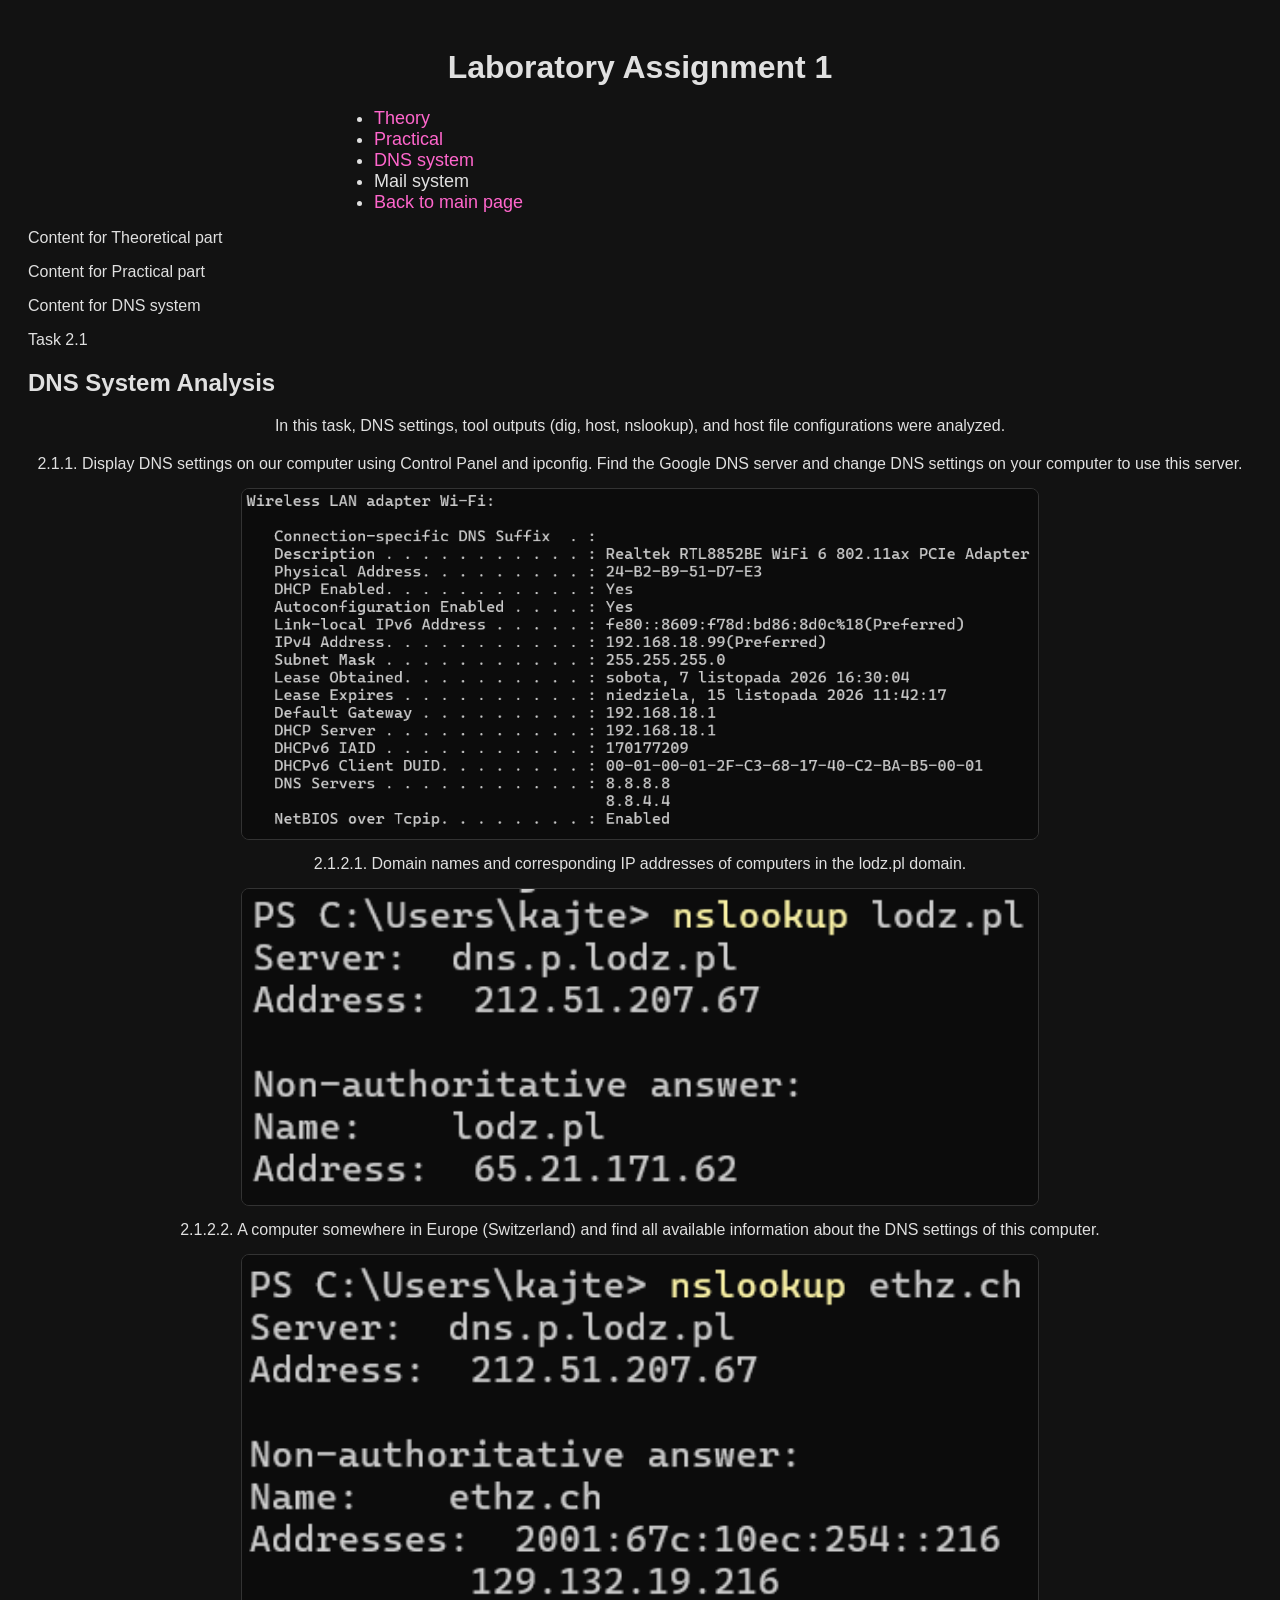
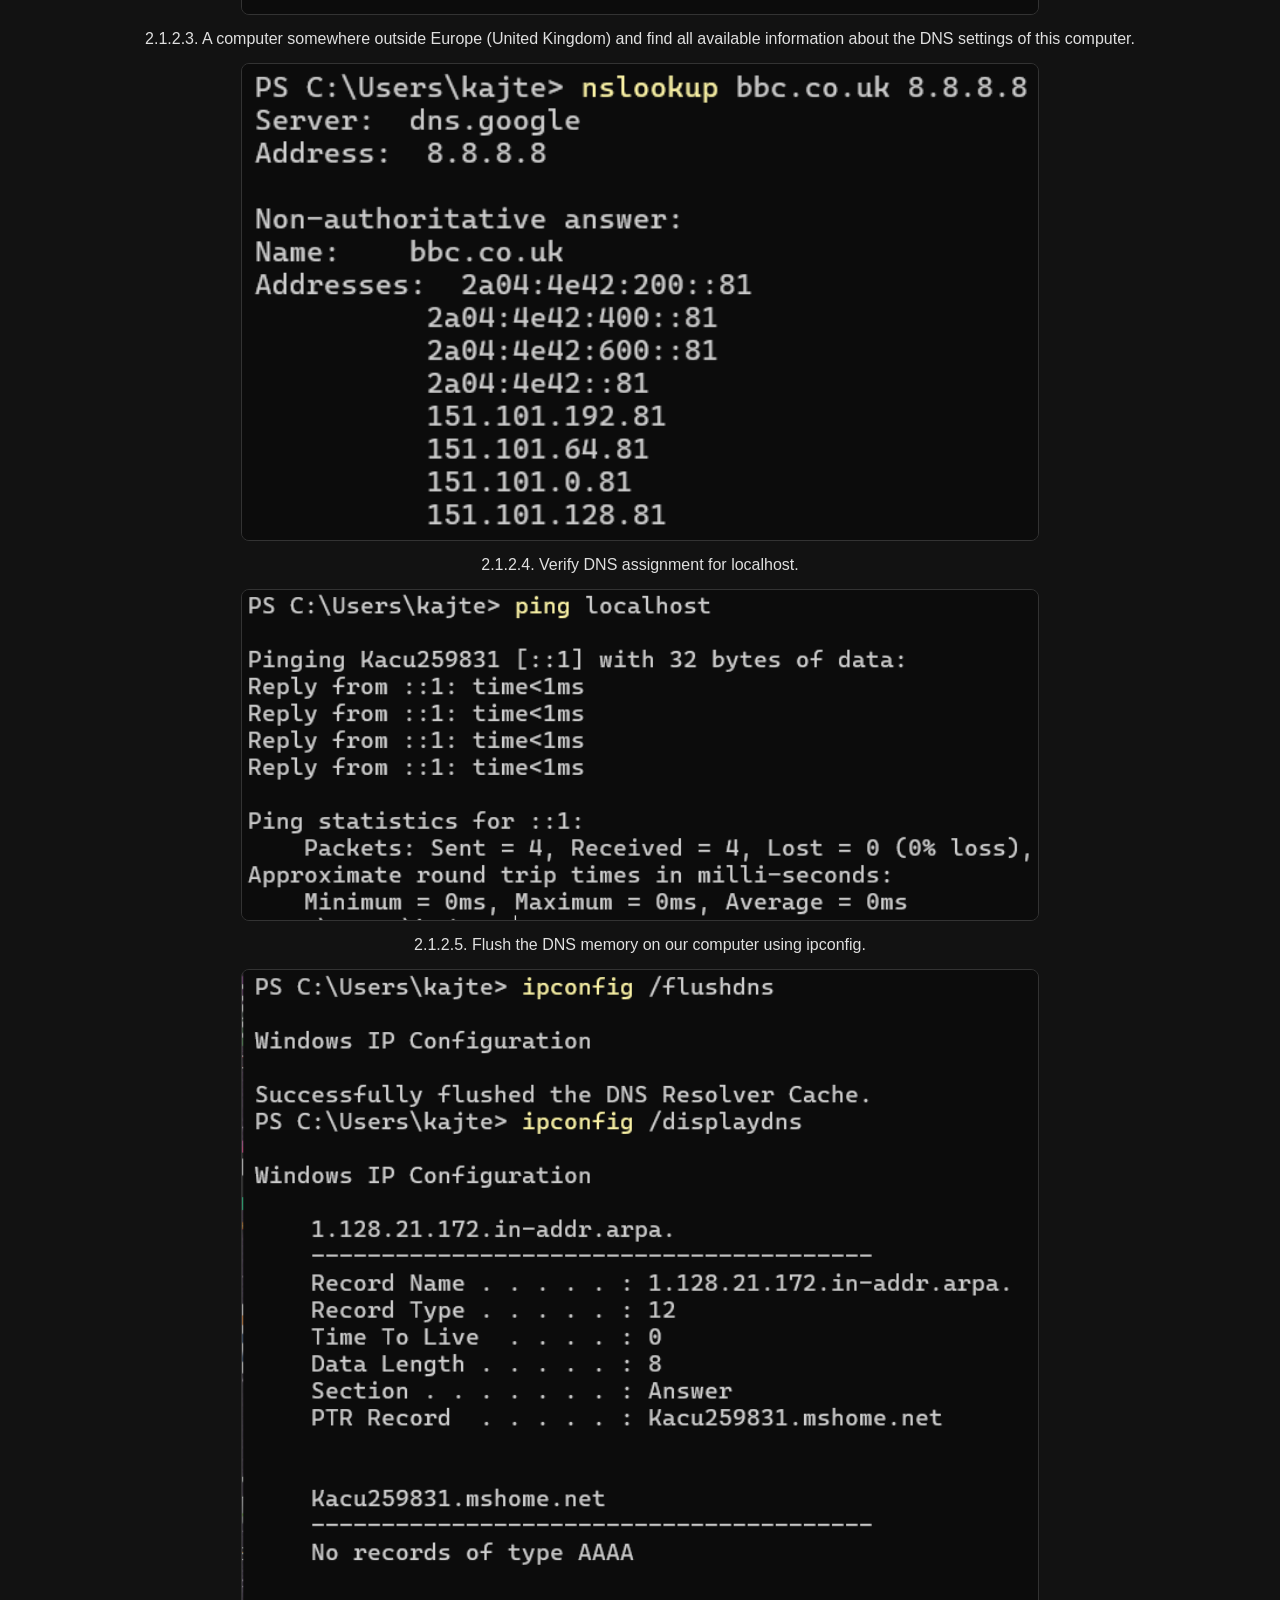
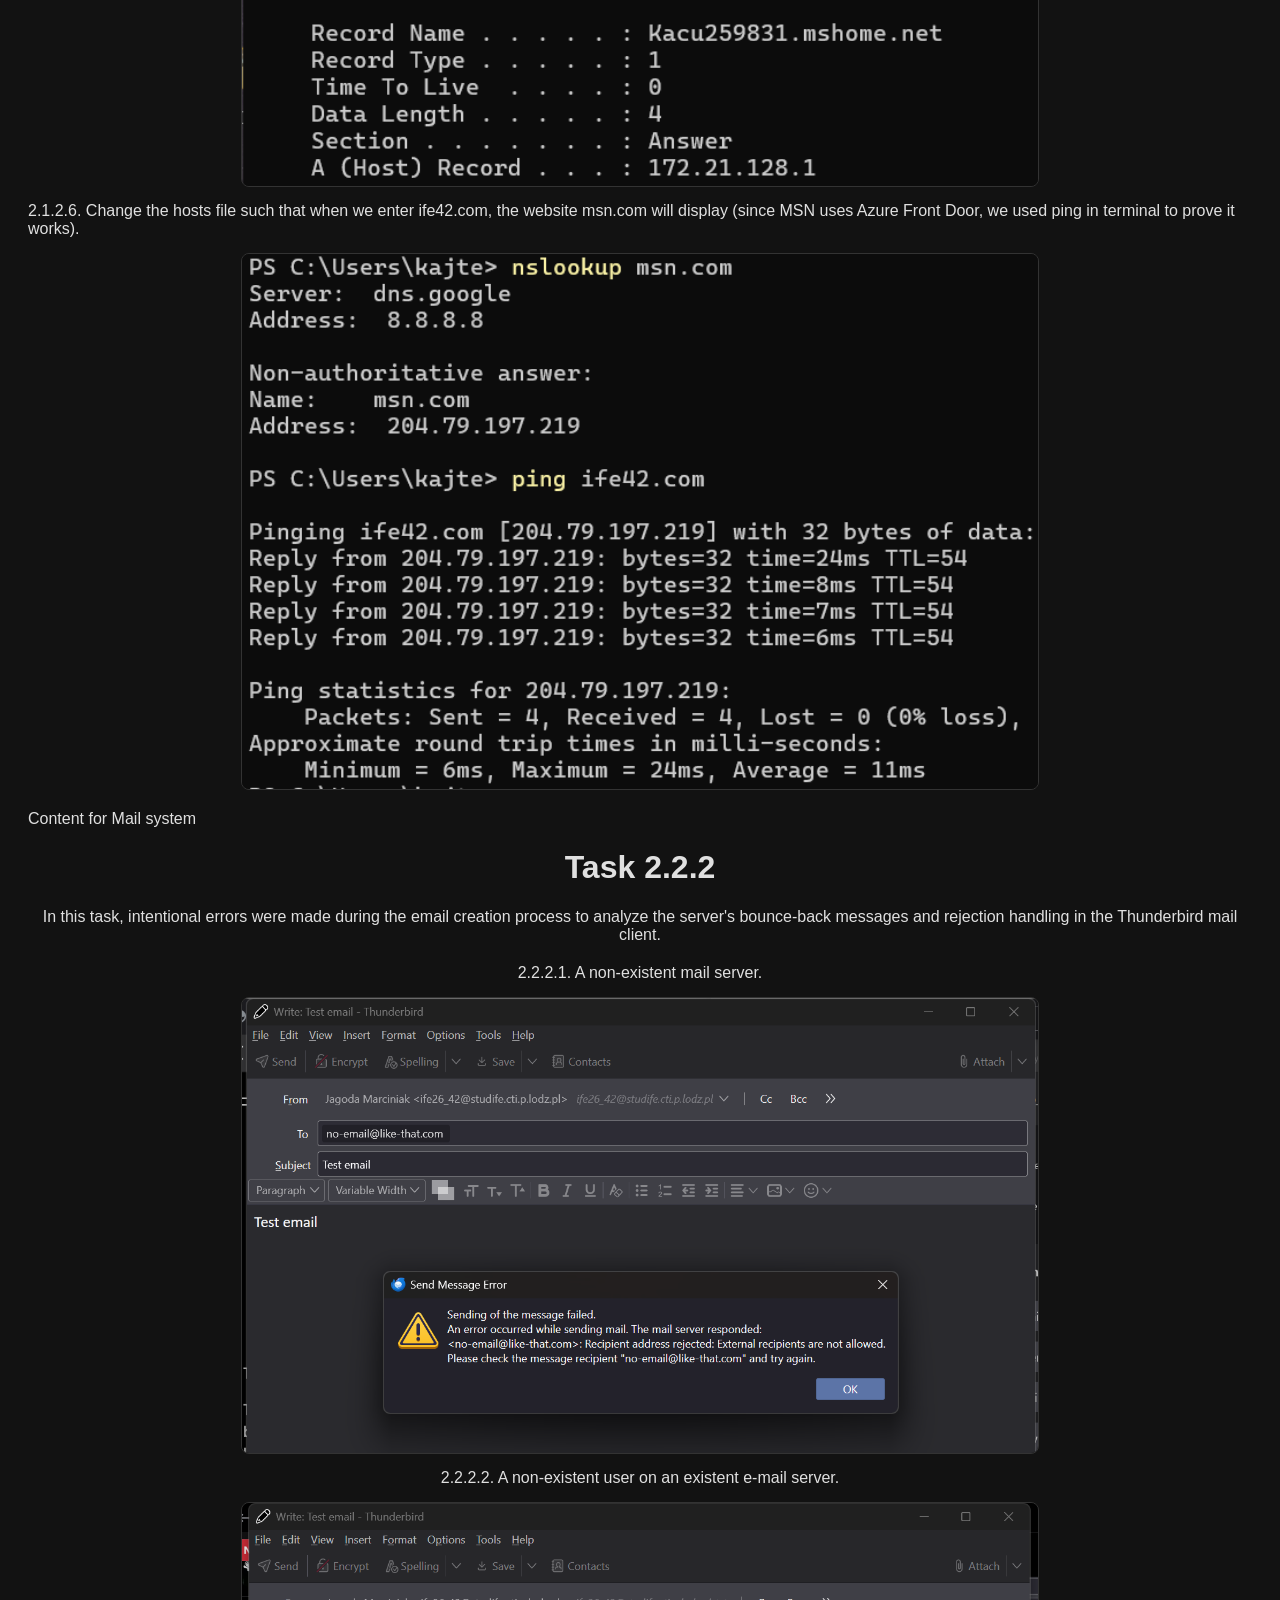
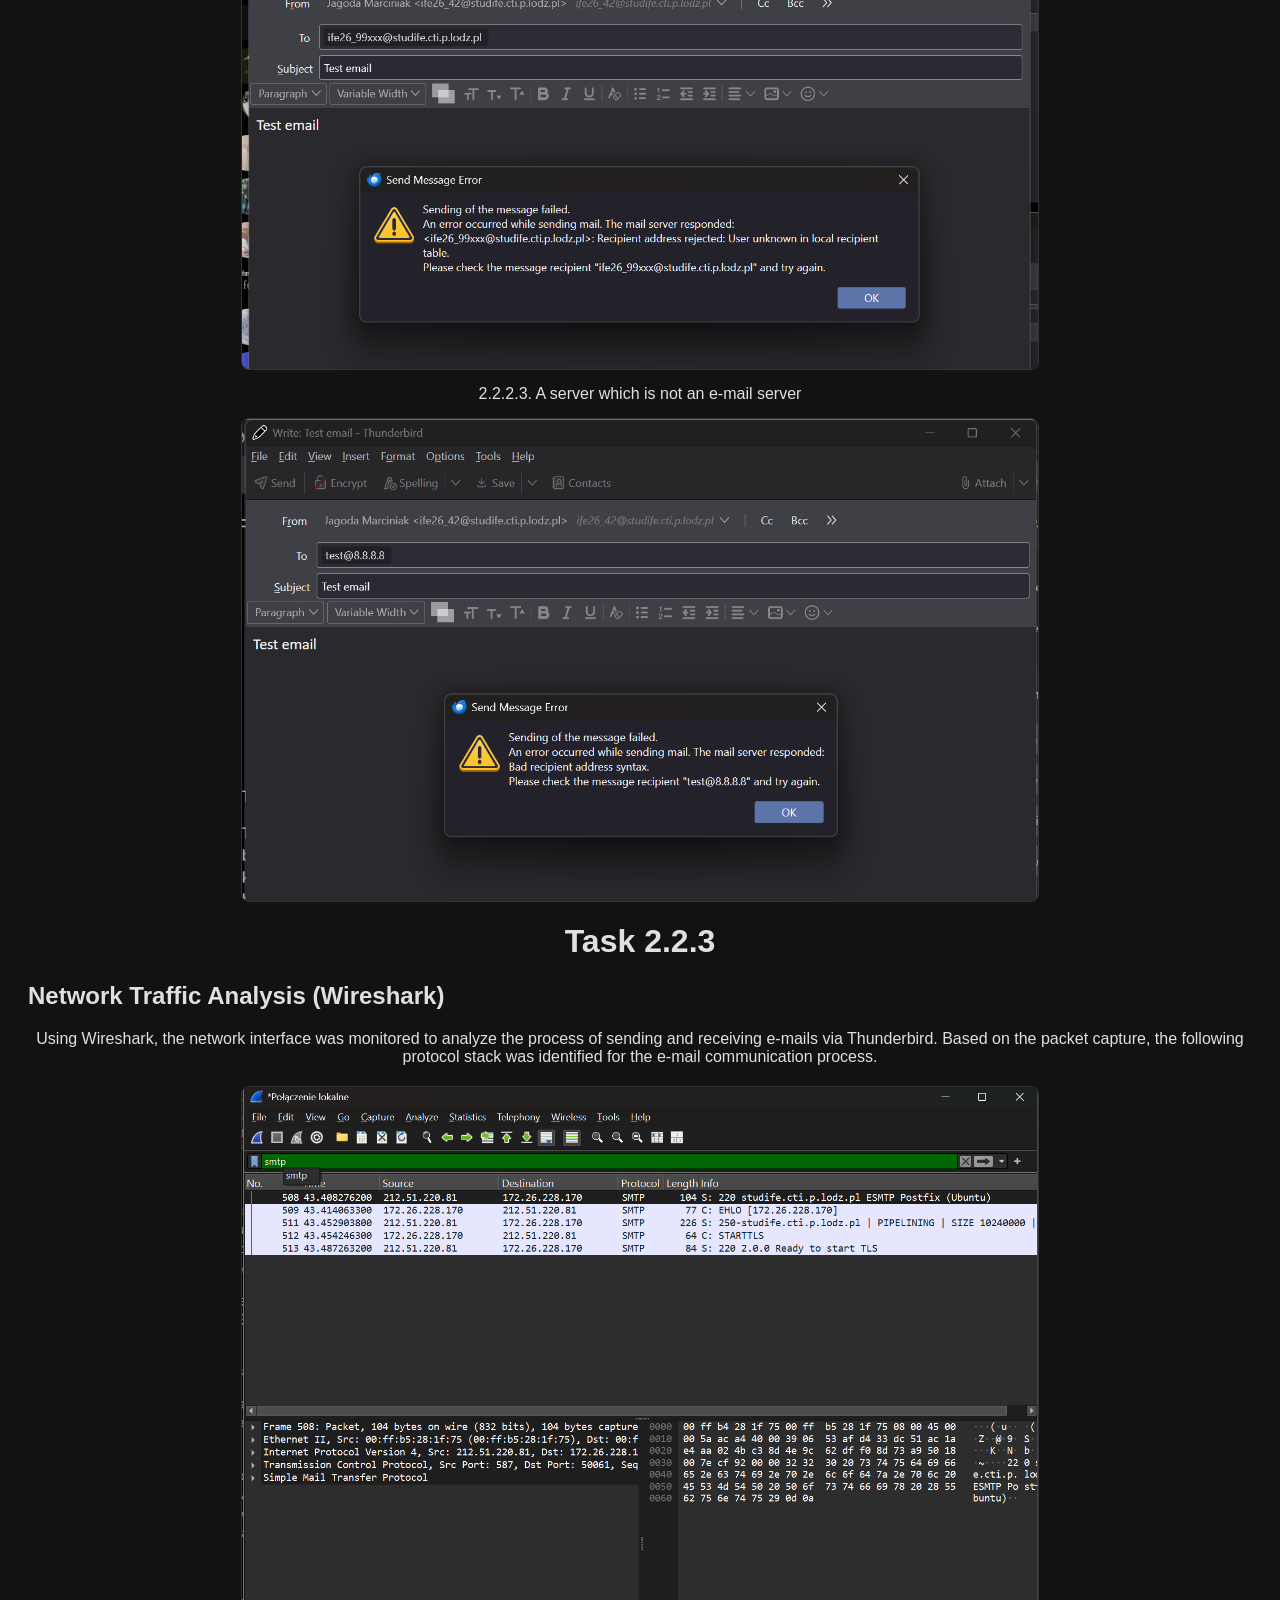
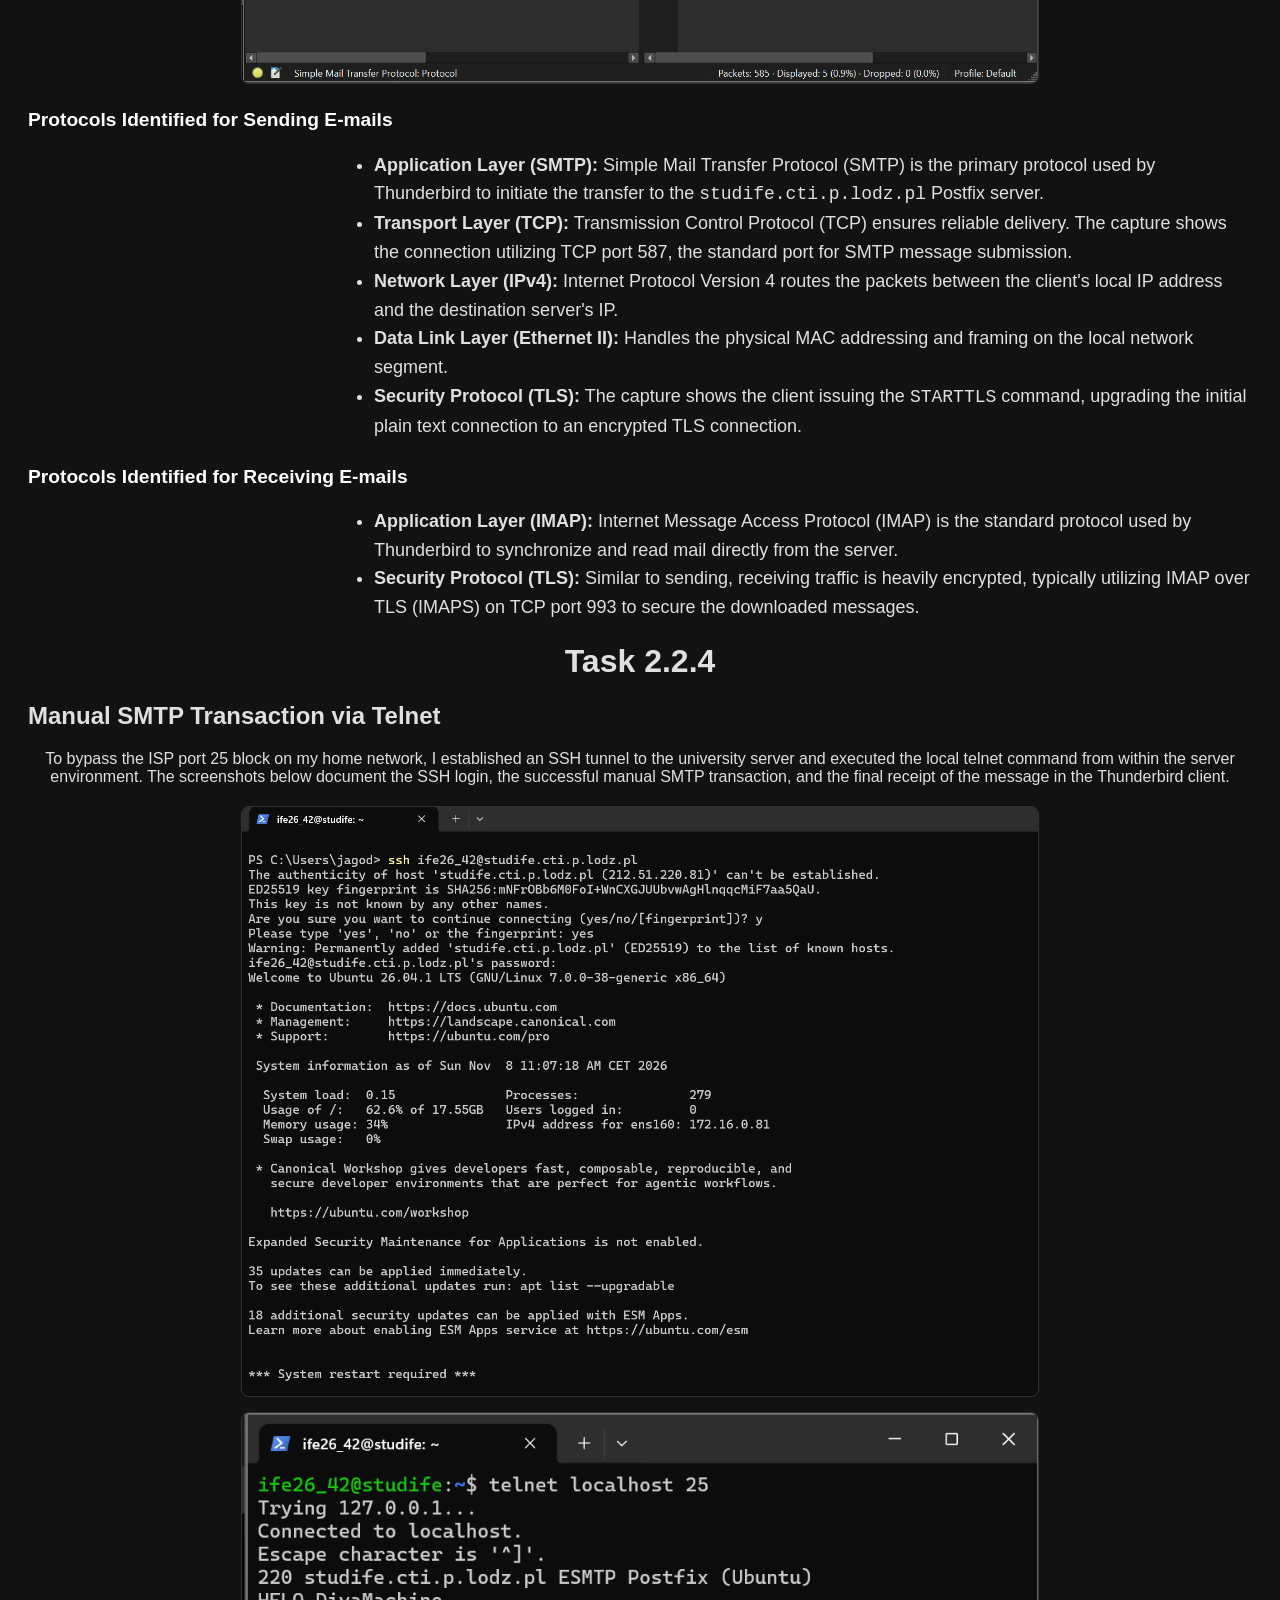
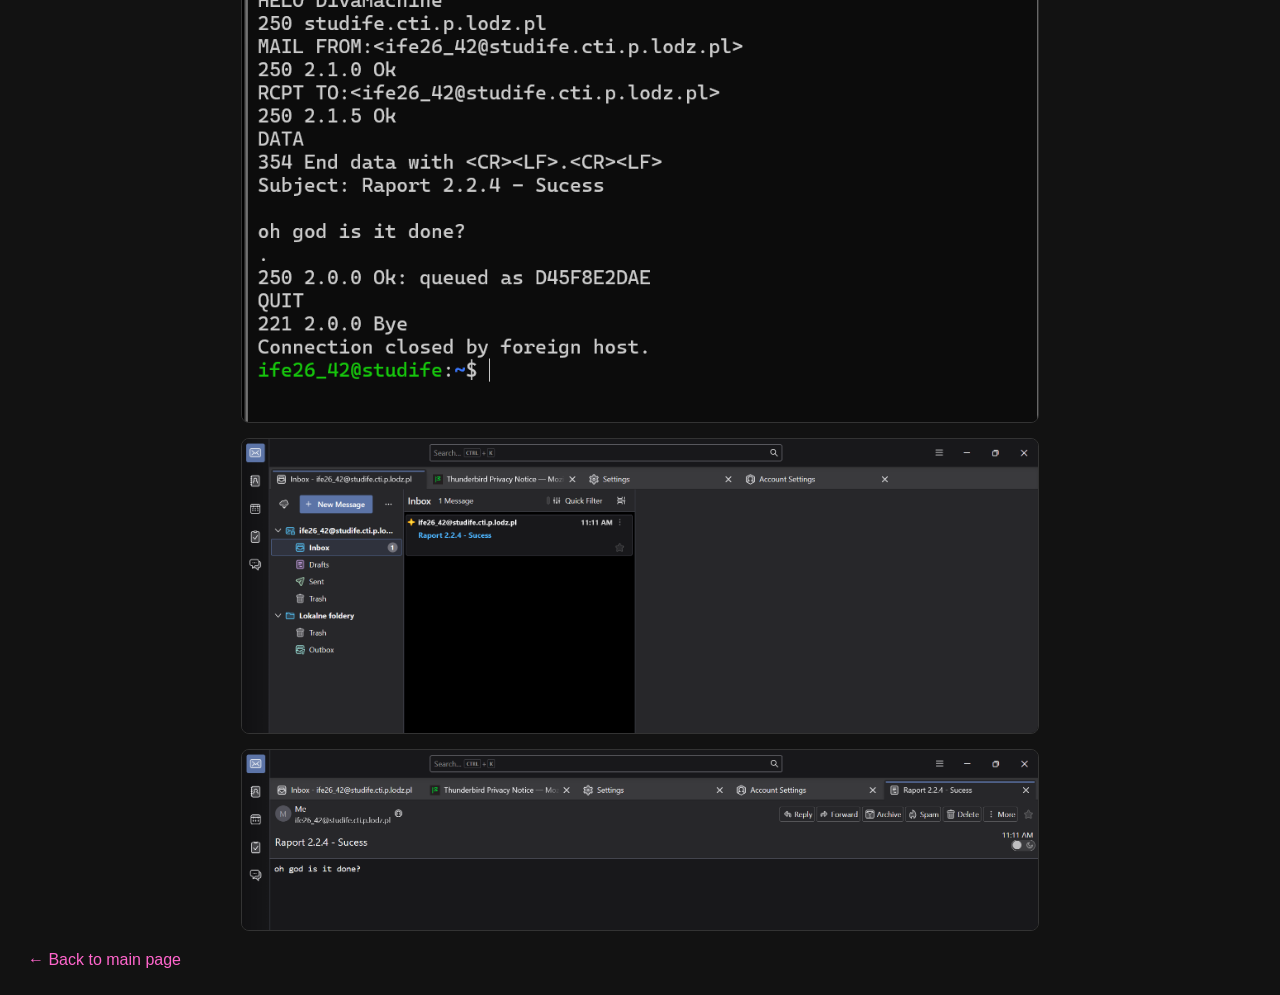
==== lab1.html @ 2b447e7b "Add lab assignment files" ====
<!DOCTYPE html>
<html lang="en">
<head>
    <meta charset="UTF-8">
    <link rel="stylesheet" href="lab1.css">
    <title>Assignment 1</title>
</head>
<body style="background-color: #121212; color: #e0e0e0; font-family: Arial, sans-serif; padding: 20px;">
    <h1>Laboratory Assignment 1</h1>
    <ul>
        <li><a href="#theoretical">Theory</a></li>
        <li><a href="#practical">Practical</a></li>
        <li><a href="#dns">DNS system</a></li>
        <li><a class="#mail">Mail system</a></li>
        <li><a href="index.html">Back to main page</a></li>
    </ul>
    <p class="theoretical">Content for Theoretical part</p>
    <p class="practical">Content for Practical part</p>
    <p class="dns">Content for DNS system</p>
<!-- Task 2.1: DNS system -->
<div class="lab-card">
    <span class="task-badge">Task 2.1</span>
    <h2>DNS System Analysis</h2>
    
    <p>In this task, DNS settings, tool outputs (dig, host, nslookup), and host file configurations were analyzed.</p>

    <div class="image-gallery">
        <!-- 2.1.1 -->
        2.1.1. Display DNS settings on our computer using Control Panel and ipconfig. Find the Google DNS server and change DNS settings on your computer to use this server.
        <img src="source_files/Assigment_1/2_1_1.png" alt="DNS Settings ipconfig" class="result-image">

        <!-- 2.1.2.1 -->
        2.1.2.1. Domain names and corresponding IP addresses of computers in the lodz.pl domain.
        <img src="source_files/Assigment_1/2_1_2_1.png" alt="Domain names lodz.pl" class="result-image">

        <!-- 2.1.2.2 -->
        2.1.2.2. A computer somewhere in Europe (Switzerland) and find all available information about the DNS settings of this computer.
        <img src="source_files/Assigment_1/2_1_2_2.png" alt="European computer DNS" class="result-image">

        <!-- 2.1.2.3 -->
        2.1.2.3. A computer somewhere outside Europe (United Kingdom) and find all available information about the DNS settings of this computer.
        <img src="source_files/Assigment_1/2_1_2_3.png" alt="Outside Europe computer DNS" class="result-image">

        <!-- 2.1.2.4 -->
        2.1.2.4. Verify DNS assignment for localhost.
        <img src="source_files/Assigment_1/2_1_2_4.png" alt="Localhost DNS assignment" class="result-image">

        <!-- 2.1.2.5 -->
        2.1.2.5. Flush the DNS memory on our computer using ipconfig.
        <img src="source_files/Assigment_1/2_1_2_5.png" alt="Flush DNS ipconfig" class="result-image">

        <!-- 2.1.2.6 -->
        2.1.2.6. Change the hosts file such that when we enter ife42.com, the website msn.com will display (since MSN uses Azure Front Door, we used ping in terminal to prove it works).
        <img src="source_files/Assigment_1/2_1_2_6.png" alt="Hosts file modification" class="result-image">
    </div>
</div>

    <p class="mail">Content for Mail system</p>
    <!-- Task 2.2 -->
<div class="lab-card">
    <h1><span class="task-badge">Task 2.2.2</span></h1>
    
    <p>In this task, intentional errors were made during the email creation process to analyze the server's bounce-back messages and rejection handling in the Thunderbird mail client.</p>

    <div class="image-gallery">
        <!-- Podmień nazwy plików na swoje zrzuty z Thunderbirda -->
        2.2.2.1. A non-existent mail server.
        <img src="source_files/Assigment_1/error2.2.2.1.png" alt="Delivery Error 1" class="result-image">
        2.2.2.2. A non-existent user on an existent e-mail server.
        <img src="source_files/Assigment_1/error2.2.2.2.png" alt="Delivery Error 2" class="result-image">
        2.2.2.3. A server which is not an e-mail server
        <img src="source_files/Assigment_1/error2.2.2.3.png" alt="Delivery Error 3" class="result-image">
    </div>
</div>

<!-- Zadanie 2.2.3 -->
<div class="lab-card">
    <h1><span class="task-badge">Task 2.2.3</span></h1>
    <h2>Network Traffic Analysis (Wireshark)</h2>
    
    <p>Using Wireshark, the network interface was monitored to analyze the process of sending and receiving e-mails via Thunderbird. Based on the packet capture, the following protocol stack was identified for the e-mail communication process.</p>

     <div class="image-gallery">
        <img src="source_files/Assigment_1/WireShark-smtp.png" alt="Wireshark SMTP Capture" class="result-image">
    </div>
    <h3 style="color: #ffffff; margin-top: 25px; font-size: 1.2rem;">Protocols Identified for Sending E-mails</h3>
    <ul style="line-height: 1.6;">
        <li><strong>Application Layer (SMTP):</strong> Simple Mail Transfer Protocol (SMTP) is the primary protocol used by Thunderbird to initiate the transfer to the <code>studife.cti.p.lodz.pl</code> Postfix server.</li>
        <li><strong>Transport Layer (TCP):</strong> Transmission Control Protocol (TCP) ensures reliable delivery. The capture shows the connection utilizing TCP port 587, the standard port for SMTP message submission.</li>
        <li><strong>Network Layer (IPv4):</strong> Internet Protocol Version 4 routes the packets between the client's local IP address and the destination server's IP.</li>
        <li><strong>Data Link Layer (Ethernet II):</strong> Handles the physical MAC addressing and framing on the local network segment.</li>
        <li><strong>Security Protocol (TLS):</strong> The capture shows the client issuing the <code>STARTTLS</code> command, upgrading the initial plain text connection to an encrypted TLS connection.</li>
    </ul>

    <h3 style="color: #ffffff; margin-top: 25px; font-size: 1.2rem;">Protocols Identified for Receiving E-mails</h3>
    <ul style="line-height: 1.6;">
        <li><strong>Application Layer (IMAP):</strong> Internet Message Access Protocol (IMAP) is the standard protocol used by Thunderbird to synchronize and read mail directly from the server.</li>
        <li><strong>Security Protocol (TLS):</strong> Similar to sending, receiving traffic is heavily encrypted, typically utilizing IMAP over TLS (IMAPS) on TCP port 993 to secure the downloaded messages.</li>
    </ul>

   
</div>
<!-- Zadanie 2.2.4 -->
<div class="lab-card">
    <h1><span class="task-badge">Task 2.2.4</span></h1>
    <h2>Manual SMTP Transaction via Telnet</h2>
    
    <p>To bypass the ISP port 25 block on my home network, I established an SSH tunnel to the university server and executed the local telnet command from within the server environment. The screenshots below document the SSH login, the successful manual SMTP transaction, and the final receipt of the message in the Thunderbird client.</p>
  
    <div class="image-gallery">
        <img src="source_files/Assigment_1/2.2.2.4_1.png" alt="SSH Tunnel Connection" class="result-image">
        <img src="source_files/Assigment_1/2.2.2.4_2.png" alt="Manual SMTP via Telnet" class="result-image">
        <img src="source_files/Assigment_1/2.2.2.4_3.png" alt="Message Received in Thunderbird Inbox" class="result-image">
        <img src="source_files/Assigment_1/2.2.2.4_4.png" alt="Opened Test Message" class="result-image">
    </div>
</div>
    <a href="index.html" style="color: #ff66cc;">&larr; Back to main page</a>
</body>
</html>
---- lab1.css ----
p {
    text-align: center;
}

h1 {
    text-align: center;
}



.theoretical {
text-align: left;
}

.practical {
text-align: left;

}

.dns {
text-align: left;

}

.mail {
text-align: left;
}

ul {
    margin-bottom: 10px;
    margin-left: 25%;
    font-size: 18px;

}

a:link {
  color: #ff66cc;
  background-color: transparent;
  text-decoration: none;
}

a:visited {
  color: #ff66cc;
  background-color: transparent;
  text-decoration: none;
}

a:hover {
  color: rgb(85, 18, 103);
  background-color: transparent;
  text-decoration: underline;
}

/* Styling for single images */
.result-image {
    max-width: 65%; /* Reduces single image size (change percentage to your liking) */
    height: auto;
    border-radius: 8px;
    border: 1px solid #333333;
    margin: 20px auto; /* 'auto' automatically centers the image */
    display: block;
}

/* Layout for multiple images in one task */
.image-gallery {
    display: flex;
    flex-direction: column;
    align-items: center; /* Centers all images inside the gallery */
    gap: 15px;
    margin: 20px 0;
}

.image-gallery .result-image {
    margin: 0; 
    width: 65%; /* Reduces gallery image size (change percentage to your liking) */
}
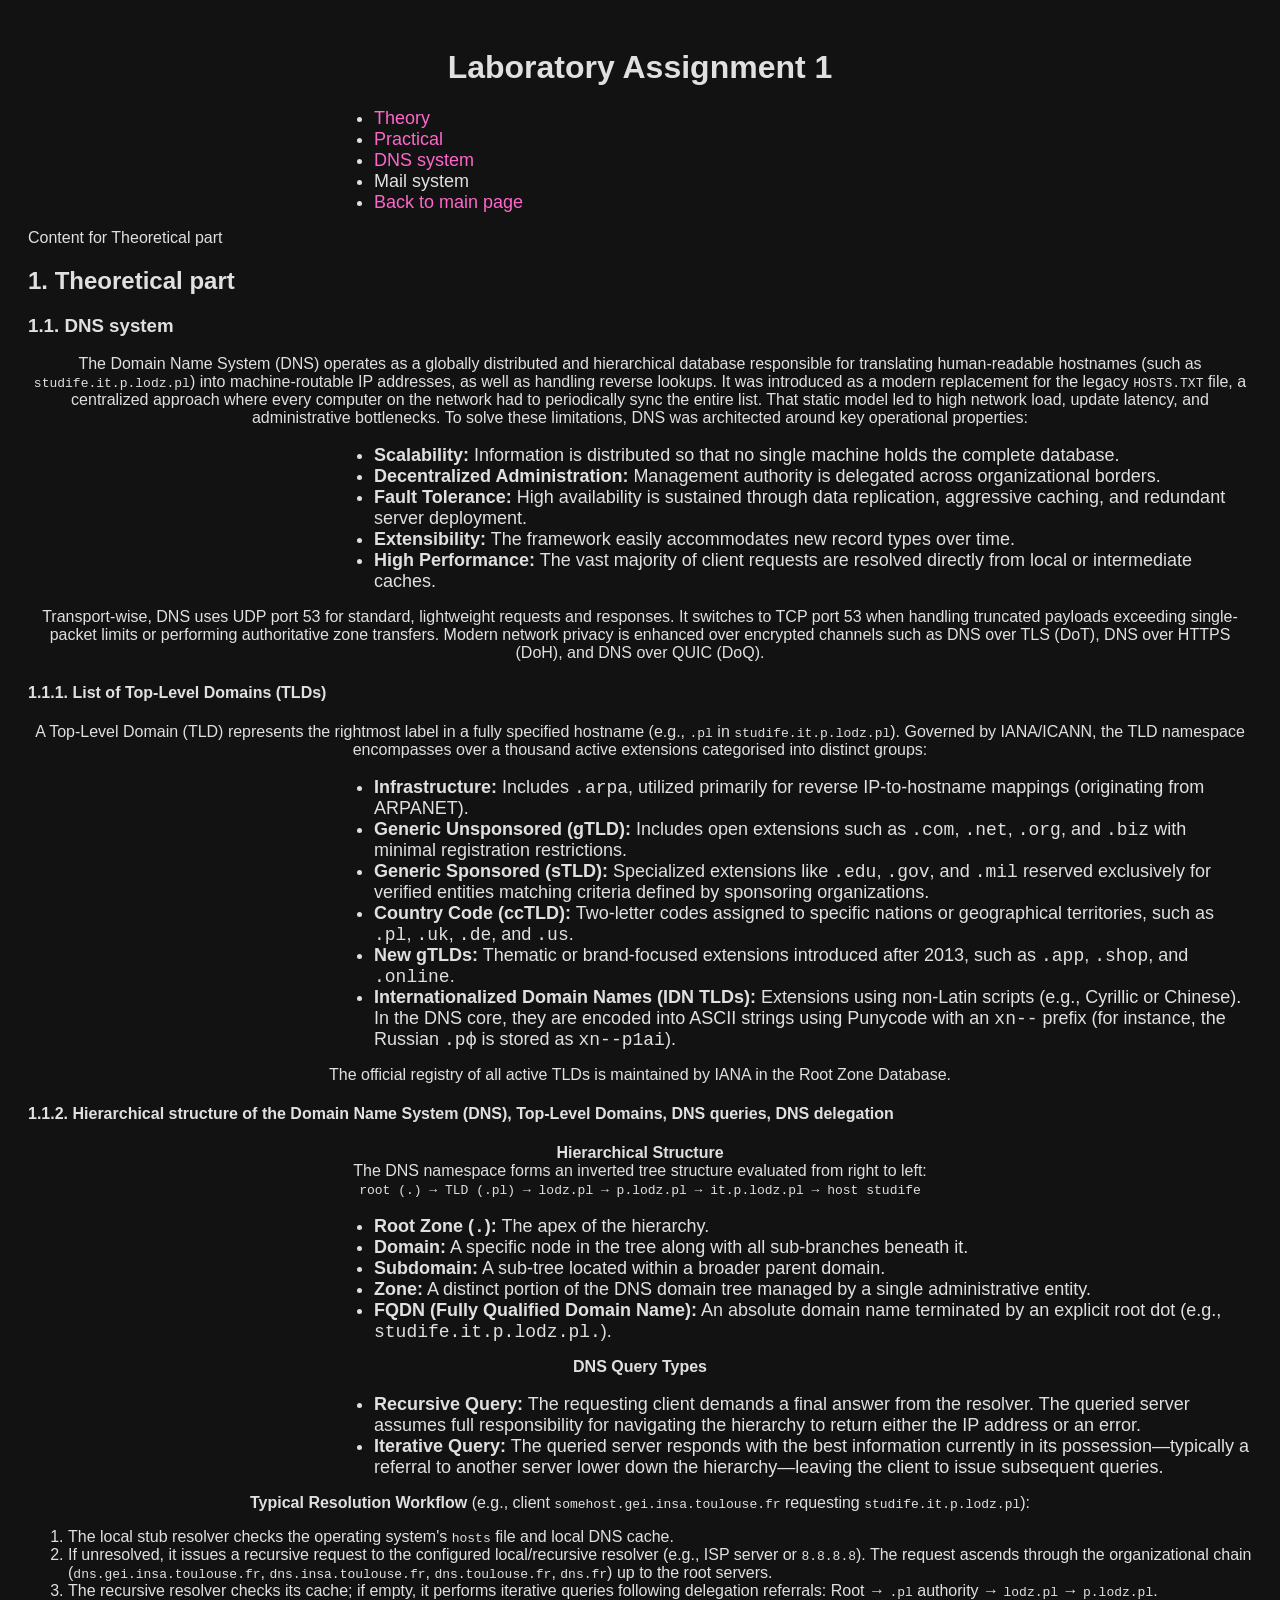
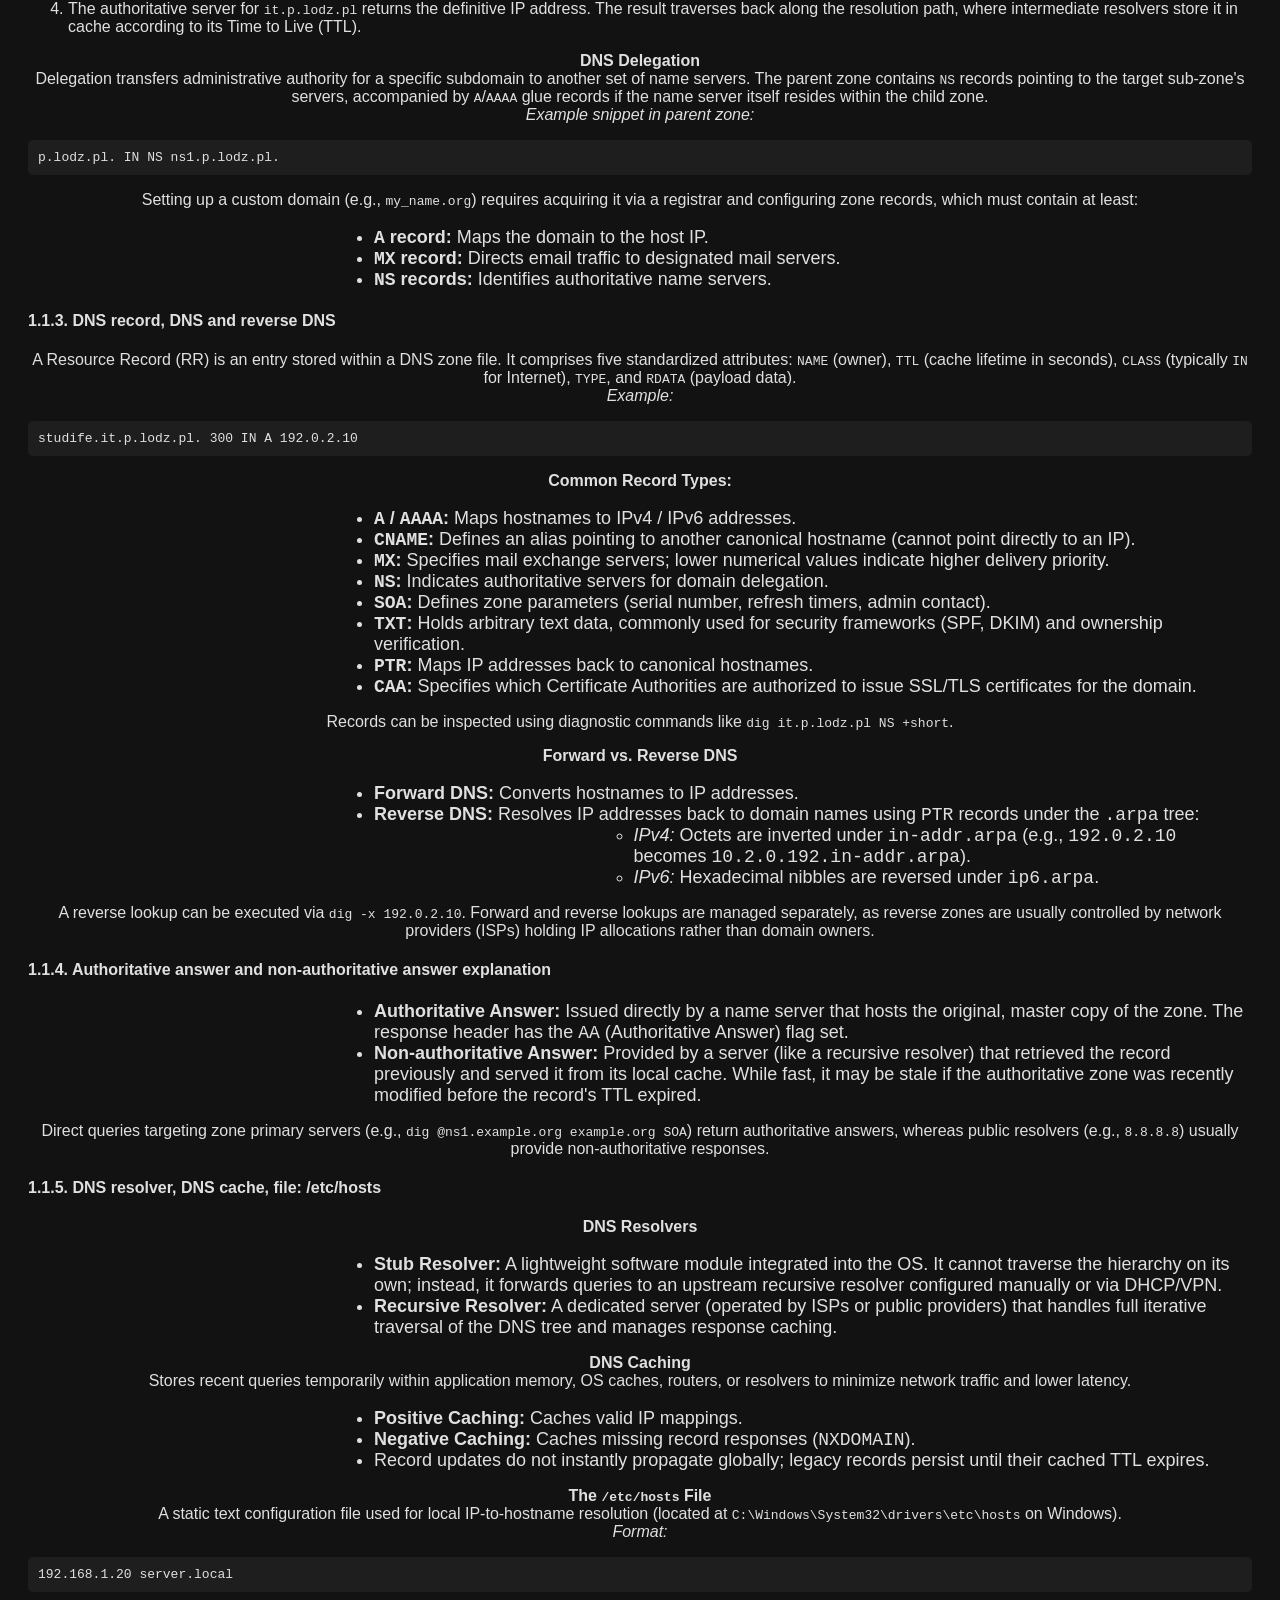
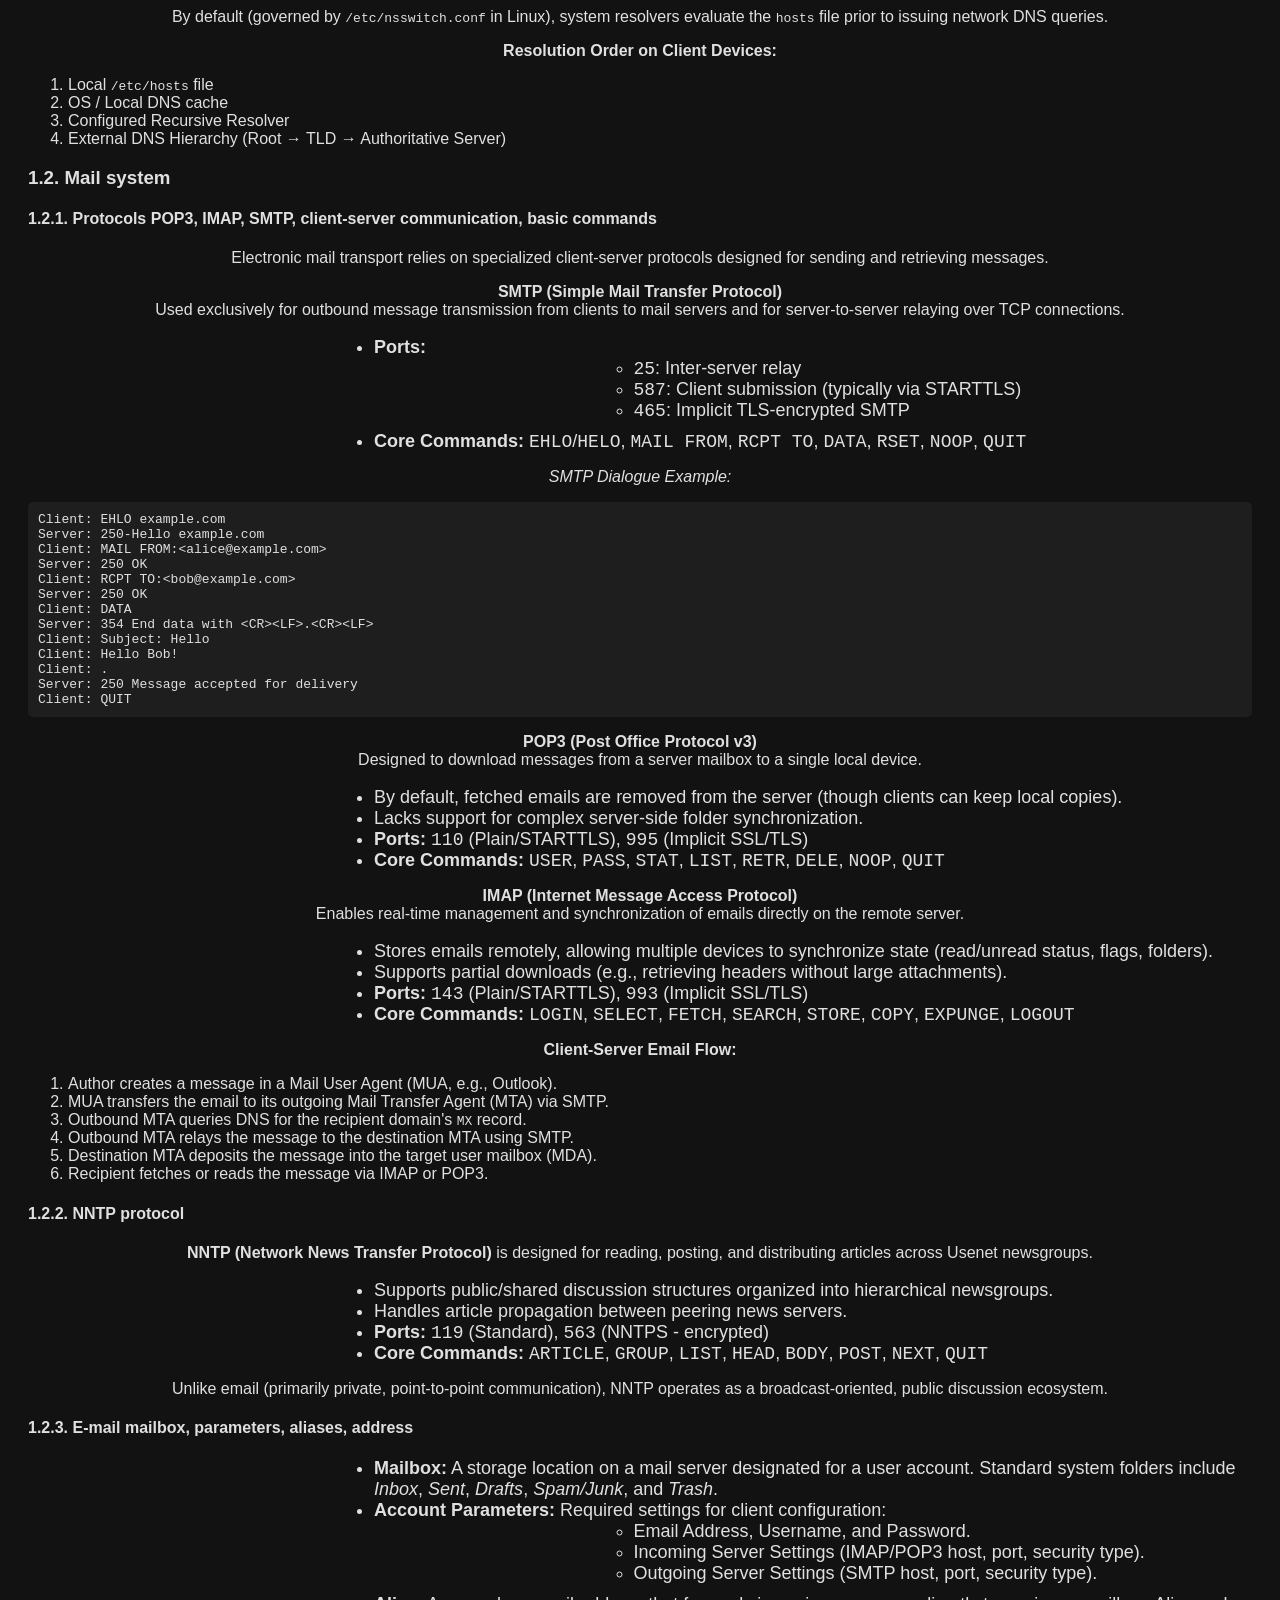
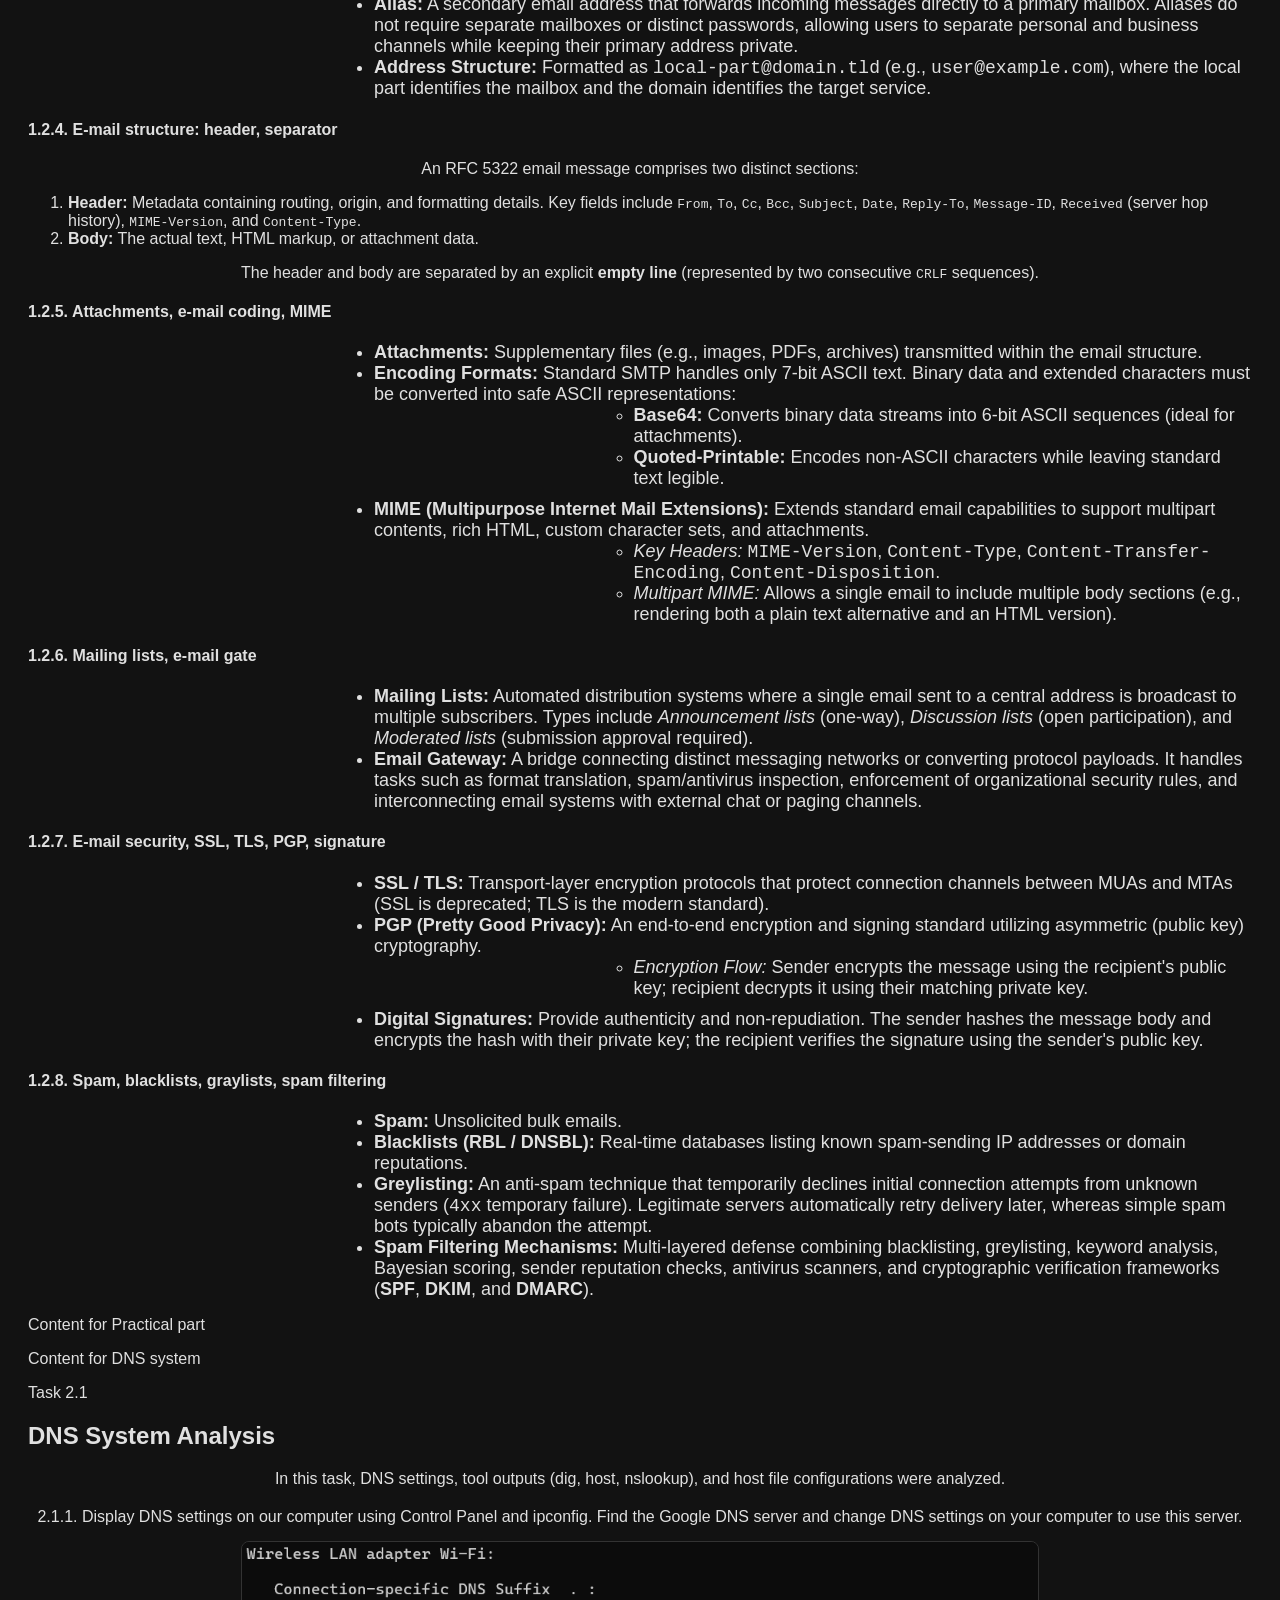
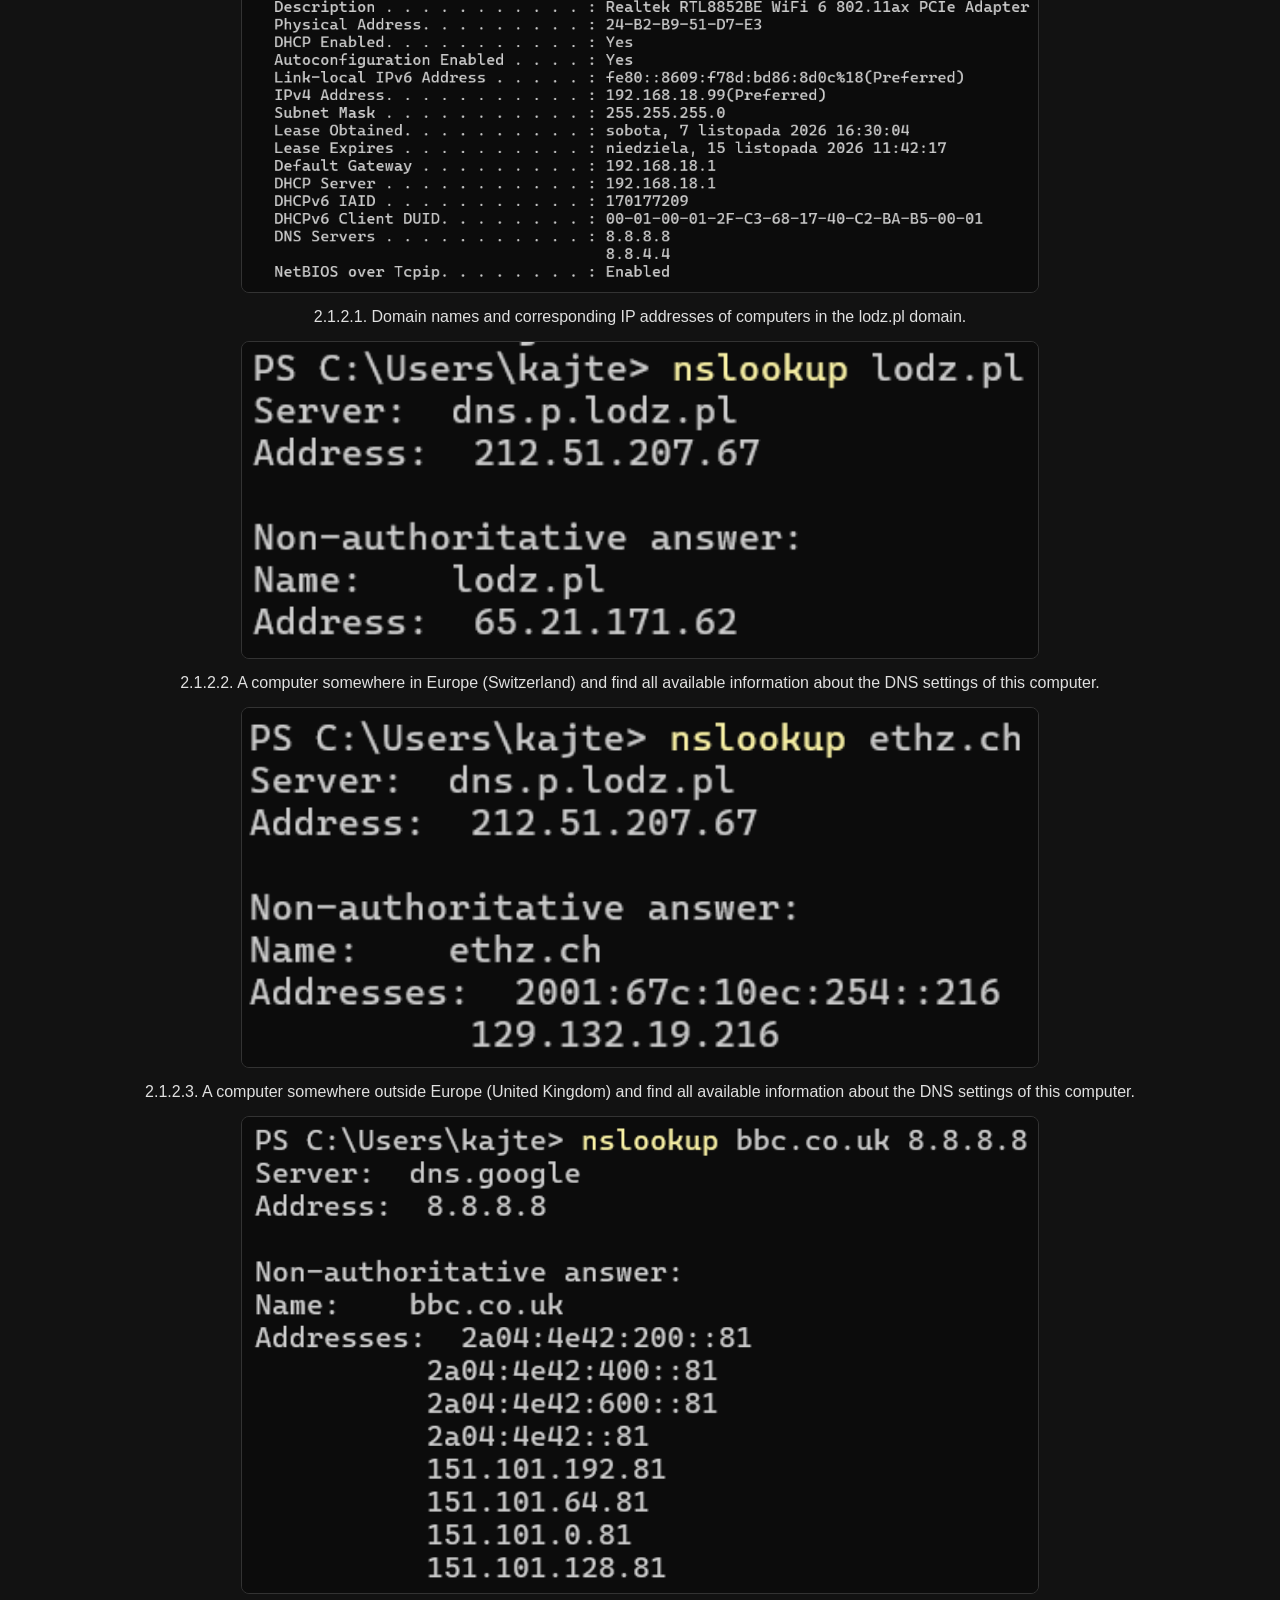
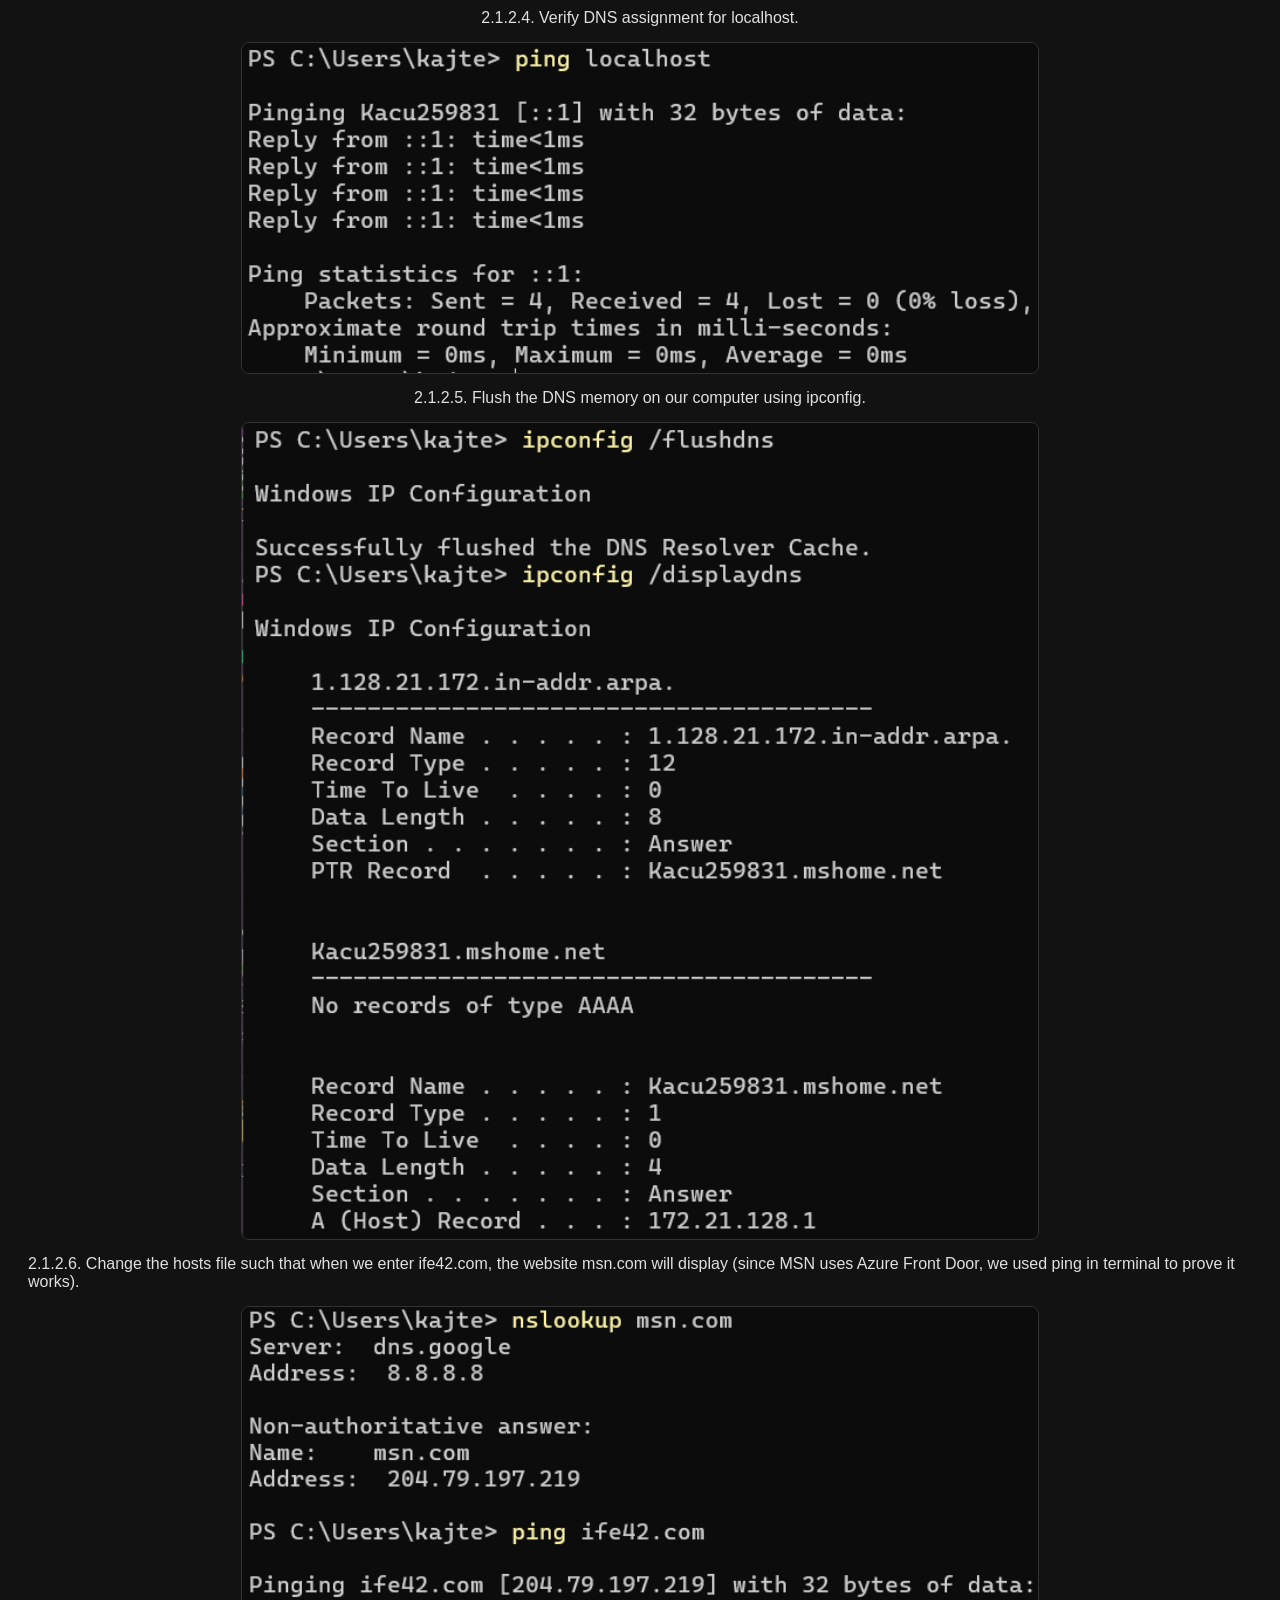
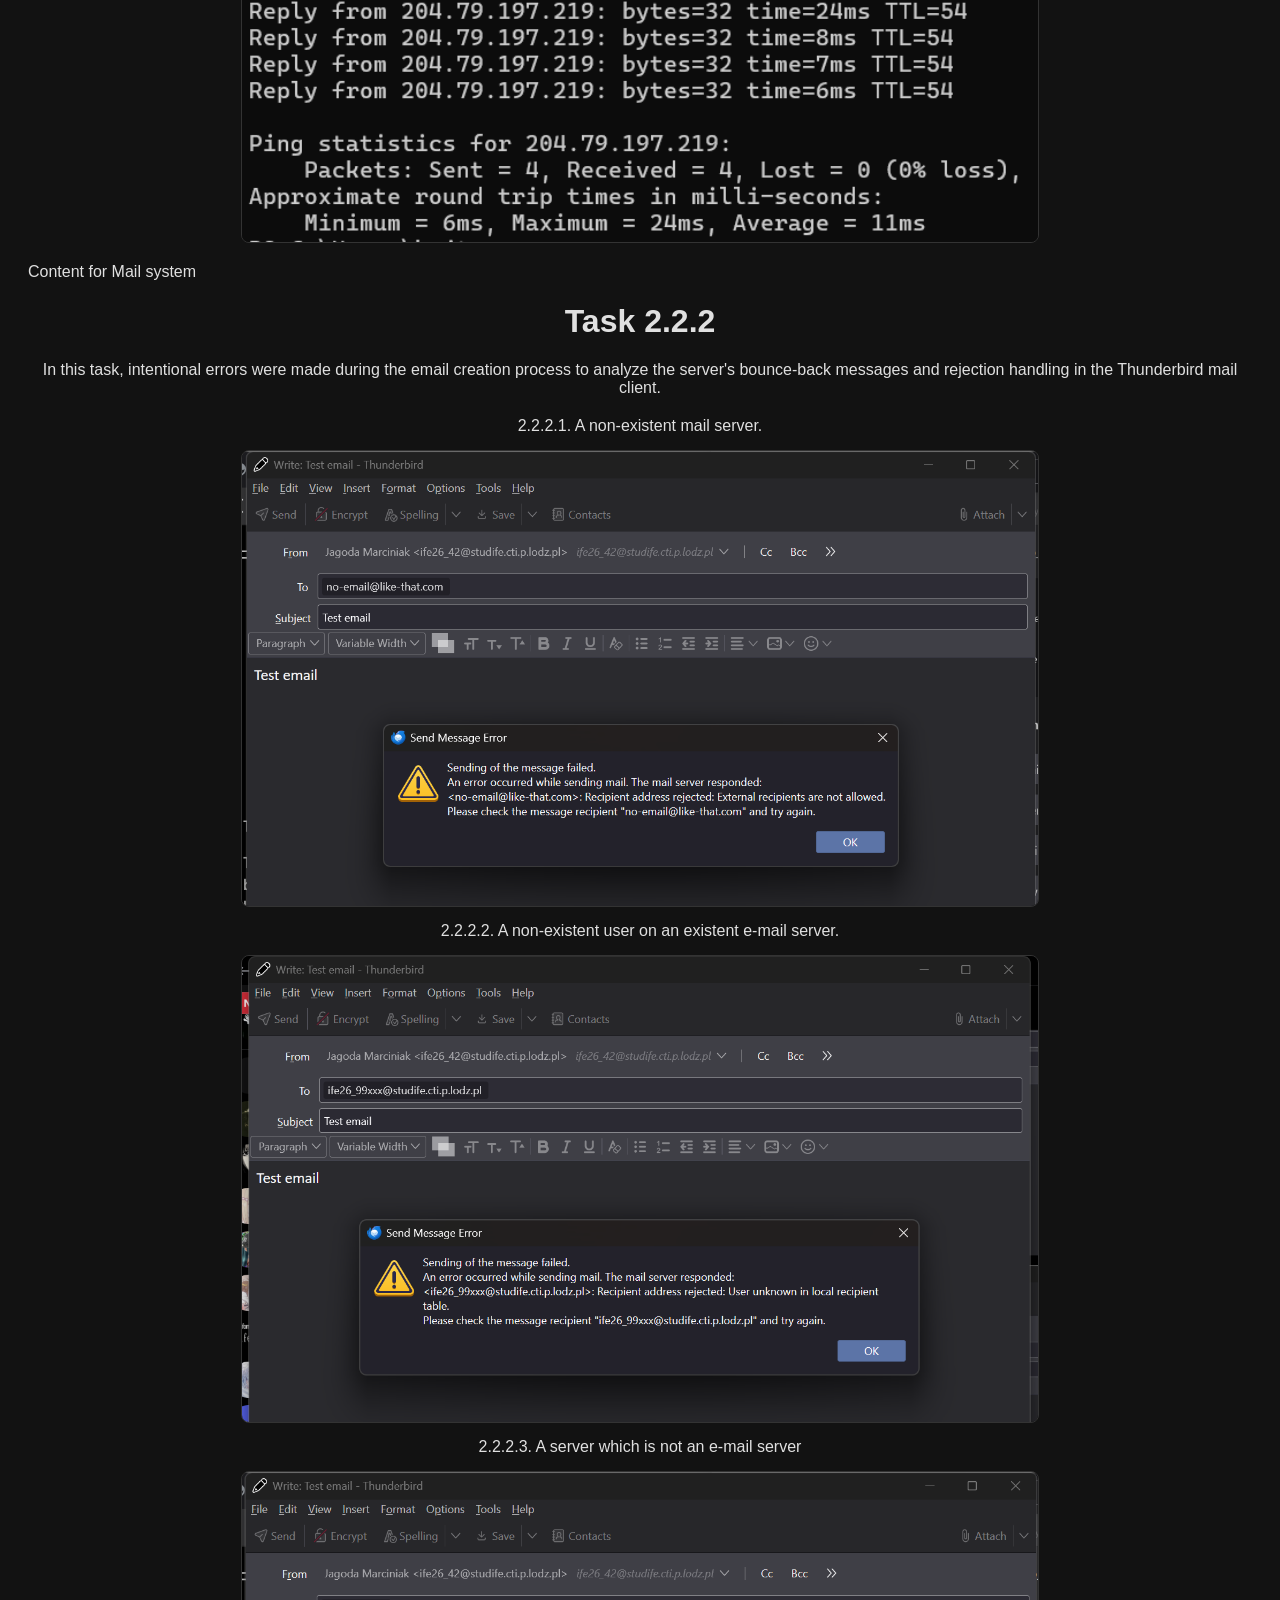
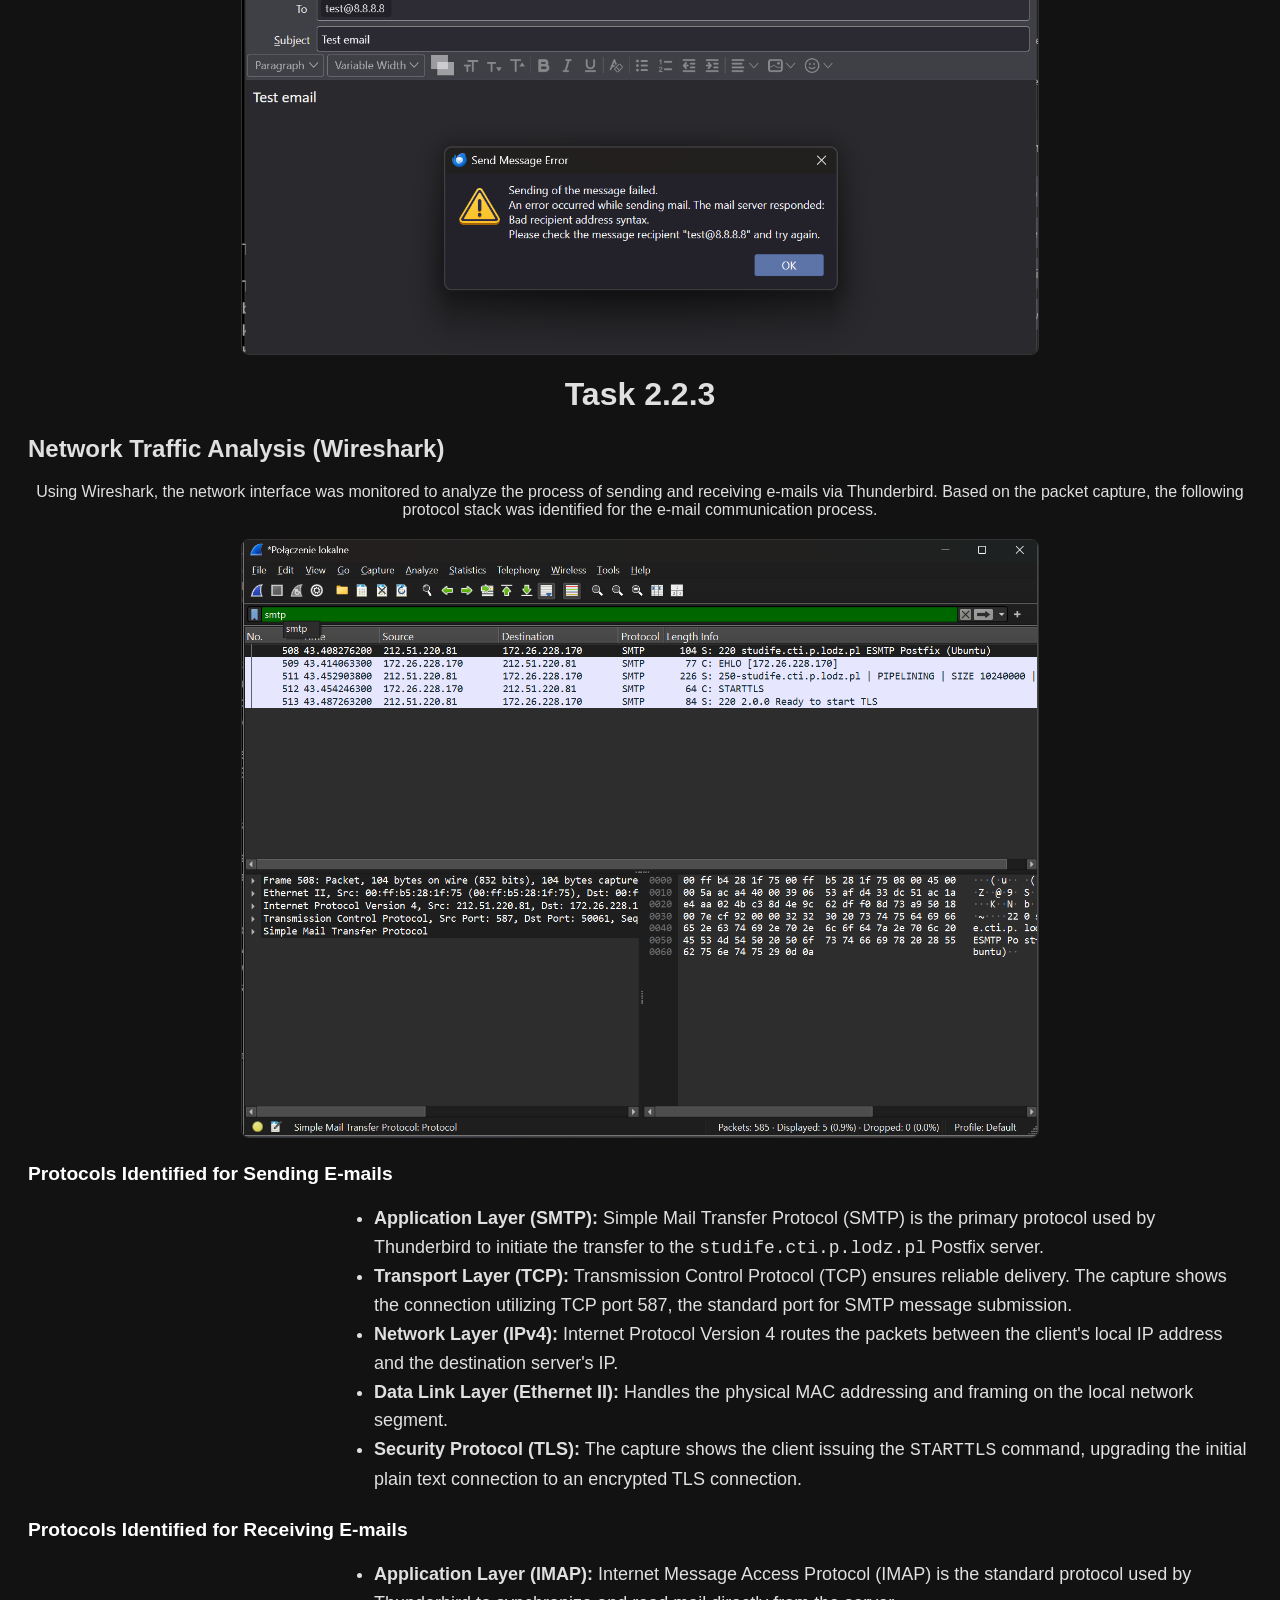
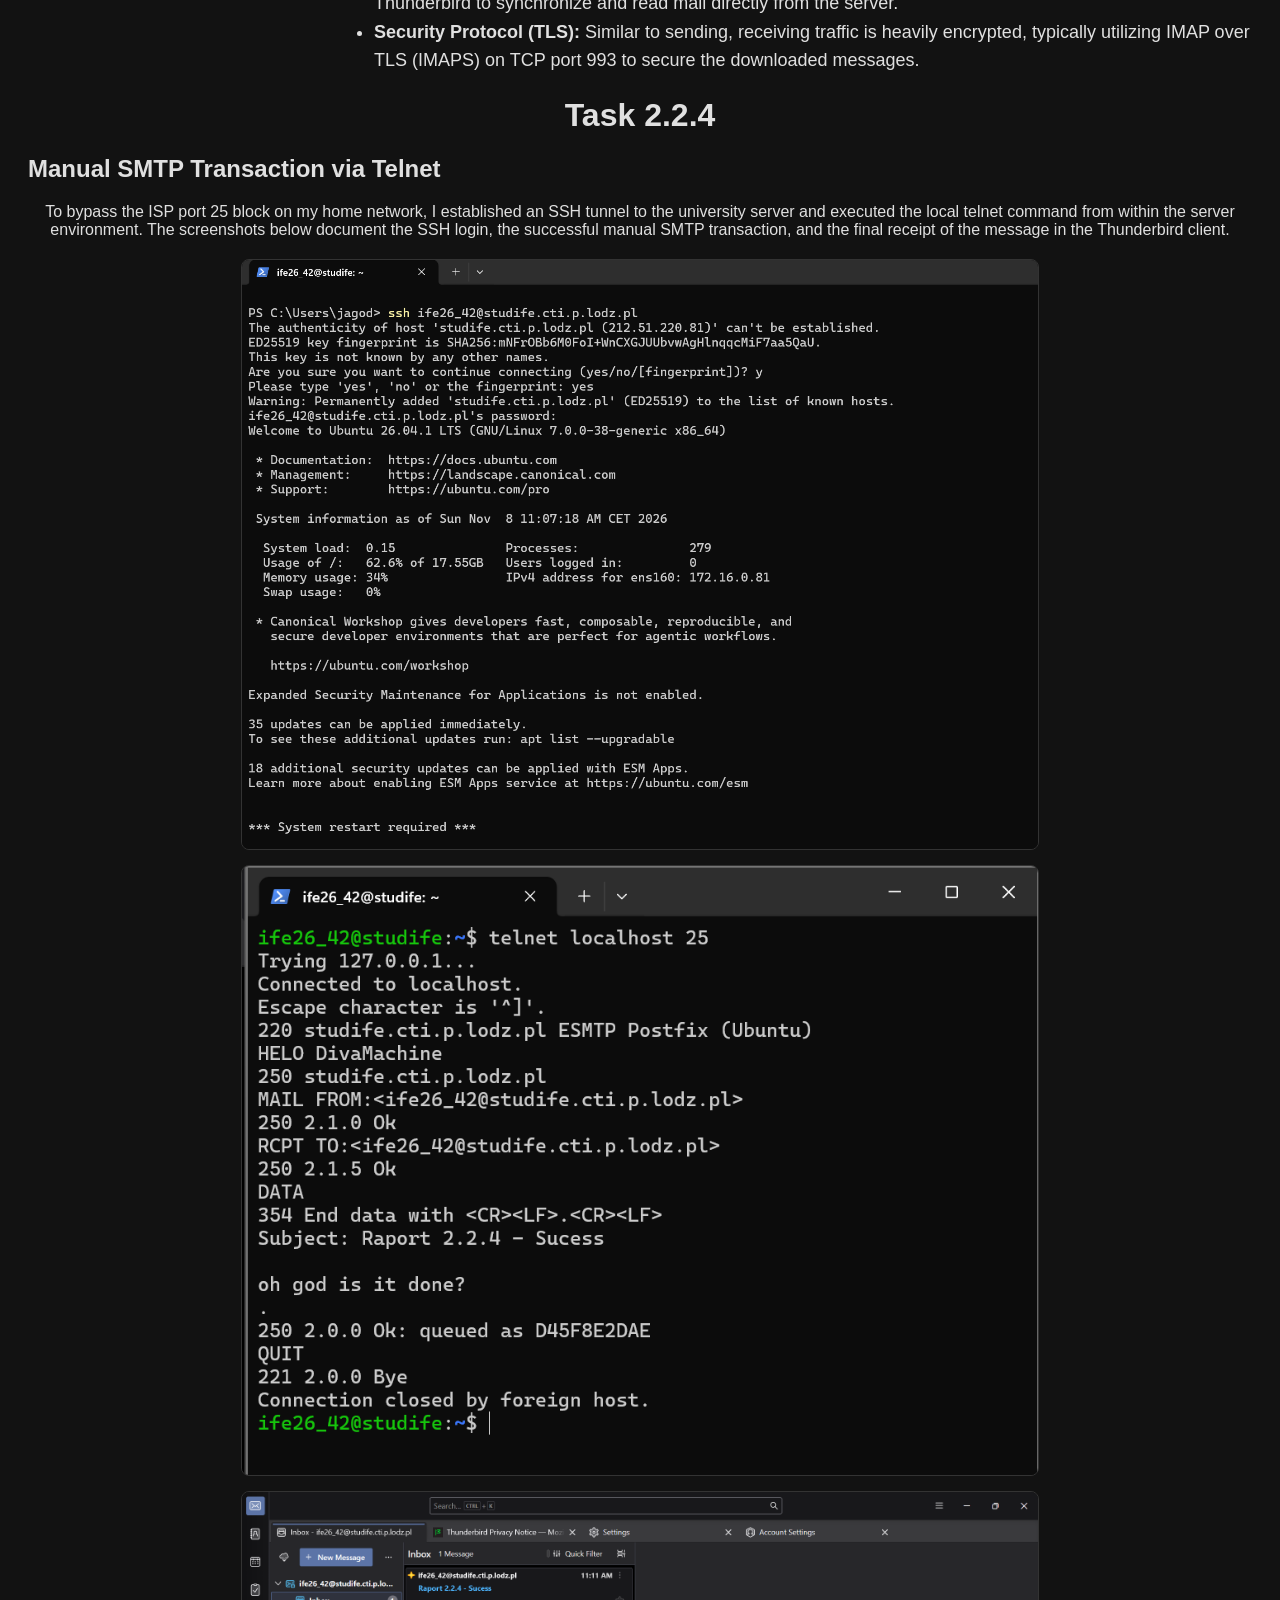
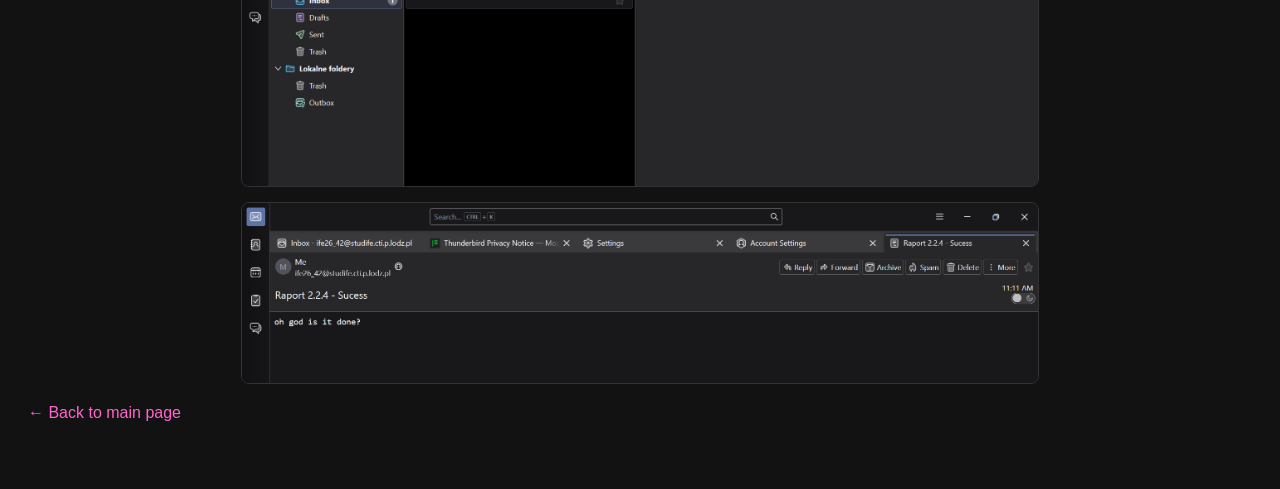
==== commit 2205d6ee: "mamo nie bij pls meow" ====
--- a/lab1.html
+++ b/lab1.html
@@ -15,6 +15,278 @@
         <li><a href="index.html">Back to main page</a></li>
     </ul>
     <p class="theoretical">Content for Theoretical part</p>
+<!-- SECTION: THEORETICAL PART -->
+    <div id="theoretical" class="theoretical">
+        <h2>1. Theoretical part</h2>
+
+        <!-- 1.1 DNS SYSTEM -->
+        <div id="dns" class="dns">
+            <h3>1.1. DNS system</h3>
+            <p>The Domain Name System (DNS) operates as a globally distributed and hierarchical database responsible for translating human-readable hostnames (such as <code>studife.it.p.lodz.pl</code>) into machine-routable IP addresses, as well as handling reverse lookups. It was introduced as a modern replacement for the legacy <code>HOSTS.TXT</code> file, a centralized approach where every computer on the network had to periodically sync the entire list. That static model led to high network load, update latency, and administrative bottlenecks. To solve these limitations, DNS was architected around key operational properties:</p>
+            <ul>
+                <li><strong>Scalability:</strong> Information is distributed so that no single machine holds the complete database.</li>
+                <li><strong>Decentralized Administration:</strong> Management authority is delegated across organizational borders.</li>
+                <li><strong>Fault Tolerance:</strong> High availability is sustained through data replication, aggressive caching, and redundant server deployment.</li>
+                <li><strong>Extensibility:</strong> The framework easily accommodates new record types over time.</li>
+                <li><strong>High Performance:</strong> The vast majority of client requests are resolved directly from local or intermediate caches.</li>
+            </ul>
+            <p>Transport-wise, DNS uses UDP port 53 for standard, lightweight requests and responses. It switches to TCP port 53 when handling truncated payloads exceeding single-packet limits or performing authoritative zone transfers. Modern network privacy is enhanced over encrypted channels such as DNS over TLS (DoT), DNS over HTTPS (DoH), and DNS over QUIC (DoQ).</p>
+
+            <h4>1.1.1. List of Top-Level Domains (TLDs)</h4>
+            <p>A Top-Level Domain (TLD) represents the rightmost label in a fully specified hostname (e.g., <code>.pl</code> in <code>studife.it.p.lodz.pl</code>). Governed by IANA/ICANN, the TLD namespace encompasses over a thousand active extensions categorised into distinct groups:</p>
+            <ul>
+                <li><strong>Infrastructure:</strong> Includes <code>.arpa</code>, utilized primarily for reverse IP-to-hostname mappings (originating from ARPANET).</li>
+                <li><strong>Generic Unsponsored (gTLD):</strong> Includes open extensions such as <code>.com</code>, <code>.net</code>, <code>.org</code>, and <code>.biz</code> with minimal registration restrictions.</li>
+                <li><strong>Generic Sponsored (sTLD):</strong> Specialized extensions like <code>.edu</code>, <code>.gov</code>, and <code>.mil</code> reserved exclusively for verified entities matching criteria defined by sponsoring organizations.</li>
+                <li><strong>Country Code (ccTLD):</strong> Two-letter codes assigned to specific nations or geographical territories, such as <code>.pl</code>, <code>.uk</code>, <code>.de</code>, and <code>.us</code>.</li>
+                <li><strong>New gTLDs:</strong> Thematic or brand-focused extensions introduced after 2013, such as <code>.app</code>, <code>.shop</code>, and <code>.online</code>.</li>
+                <li><strong>Internationalized Domain Names (IDN TLDs):</strong> Extensions using non-Latin scripts (e.g., Cyrillic or Chinese). In the DNS core, they are encoded into ASCII strings using Punycode with an <code>xn--</code> prefix (for instance, the Russian <code>.рф</code> is stored as <code>xn--p1ai</code>).</li>
+            </ul>
+            <p>The official registry of all active TLDs is maintained by IANA in the Root Zone Database.</p>
+
+            <h4>1.1.2. Hierarchical structure of the Domain Name System (DNS), Top-Level Domains, DNS queries, DNS delegation</h4>
+            <p><strong>Hierarchical Structure</strong><br>
+            The DNS namespace forms an inverted tree structure evaluated from right to left:<br>
+            <code>root (.) &rarr; TLD (.pl) &rarr; lodz.pl &rarr; p.lodz.pl &rarr; it.p.lodz.pl &rarr; host studife</code></p>
+            <ul>
+                <li><strong>Root Zone (<code>.</code>):</strong> The apex of the hierarchy.</li>
+                <li><strong>Domain:</strong> A specific node in the tree along with all sub-branches beneath it.</li>
+                <li><strong>Subdomain:</strong> A sub-tree located within a broader parent domain.</li>
+                <li><strong>Zone:</strong> A distinct portion of the DNS domain tree managed by a single administrative entity.</li>
+                <li><strong>FQDN (Fully Qualified Domain Name):</strong> An absolute domain name terminated by an explicit root dot (e.g., <code>studife.it.p.lodz.pl.</code>).</li>
+            </ul>
+
+            <p><strong>DNS Query Types</strong></p>
+            <ul>
+                <li><strong>Recursive Query:</strong> The requesting client demands a final answer from the resolver. The queried server assumes full responsibility for navigating the hierarchy to return either the IP address or an error.</li>
+                <li><strong>Iterative Query:</strong> The queried server responds with the best information currently in its possession—typically a referral to another server lower down the hierarchy—leaving the client to issue subsequent queries.</li>
+            </ul>
+
+            <p><strong>Typical Resolution Workflow</strong> (e.g., client <code>somehost.gei.insa.toulouse.fr</code> requesting <code>studife.it.p.lodz.pl</code>):</p>
+            <ol>
+                <li>The local stub resolver checks the operating system's <code>hosts</code> file and local DNS cache.</li>
+                <li>If unresolved, it issues a recursive request to the configured local/recursive resolver (e.g., ISP server or <code>8.8.8.8</code>). The request ascends through the organizational chain (<code>dns.gei.insa.toulouse.fr</code>, <code>dns.insa.toulouse.fr</code>, <code>dns.toulouse.fr</code>, <code>dns.fr</code>) up to the root servers.</li>
+                <li>The recursive resolver checks its cache; if empty, it performs iterative queries following delegation referrals: Root &rarr; <code>.pl</code> authority &rarr; <code>lodz.pl</code> &rarr; <code>p.lodz.pl</code>.</li>
+                <li>The authoritative server for <code>it.p.lodz.pl</code> returns the definitive IP address. The result traverses back along the resolution path, where intermediate resolvers store it in cache according to its Time to Live (TTL).</li>
+            </ol>
+
+            <p><strong>DNS Delegation</strong><br>
+            Delegation transfers administrative authority for a specific subdomain to another set of name servers. The parent zone contains <code>NS</code> records pointing to the target sub-zone's servers, accompanied by <code>A</code>/<code>AAAA</code> glue records if the name server itself resides within the child zone.<br>
+            <em>Example snippet in parent zone:</em></p>
+            <pre style="background: #1e1e1e; padding: 10px; border-radius: 5px;"><code>p.lodz.pl. IN NS ns1.p.lodz.pl.</code></pre>
+            <p>Setting up a custom domain (e.g., <code>my_name.org</code>) requires acquiring it via a registrar and configuring zone records, which must contain at least:</p>
+            <ul>
+                <li><strong><code>A</code> record:</strong> Maps the domain to the host IP.</li>
+                <li><strong><code>MX</code> record:</strong> Directs email traffic to designated mail servers.</li>
+                <li><strong><code>NS</code> records:</strong> Identifies authoritative name servers.</li>
+            </ul>
+
+            <h4>1.1.3. DNS record, DNS and reverse DNS</h4>
+            <p>A Resource Record (RR) is an entry stored within a DNS zone file. It comprises five standardized attributes: <code>NAME</code> (owner), <code>TTL</code> (cache lifetime in seconds), <code>CLASS</code> (typically <code>IN</code> for Internet), <code>TYPE</code>, and <code>RDATA</code> (payload data).<br>
+            <em>Example:</em></p>
+            <pre style="background: #1e1e1e; padding: 10px; border-radius: 5px;"><code>studife.it.p.lodz.pl. 300 IN A 192.0.2.10</code></pre>
+
+            <p><strong>Common Record Types:</strong></p>
+            <ul>
+                <li><strong><code>A</code> / <code>AAAA</code>:</strong> Maps hostnames to IPv4 / IPv6 addresses.</li>
+                <li><strong><code>CNAME</code>:</strong> Defines an alias pointing to another canonical hostname (cannot point directly to an IP).</li>
+                <li><strong><code>MX</code>:</strong> Specifies mail exchange servers; lower numerical values indicate higher delivery priority.</li>
+                <li><strong><code>NS</code>:</strong> Indicates authoritative servers for domain delegation.</li>
+                <li><strong><code>SOA</code>:</strong> Defines zone parameters (serial number, refresh timers, admin contact).</li>
+                <li><strong><code>TXT</code>:</strong> Holds arbitrary text data, commonly used for security frameworks (SPF, DKIM) and ownership verification.</li>
+                <li><strong><code>PTR</code>:</strong> Maps IP addresses back to canonical hostnames.</li>
+                <li><strong><code>CAA</code>:</strong> Specifies which Certificate Authorities are authorized to issue SSL/TLS certificates for the domain.</li>
+            </ul>
+            <p>Records can be inspected using diagnostic commands like <code>dig it.p.lodz.pl NS +short</code>.</p>
+
+            <p><strong>Forward vs. Reverse DNS</strong></p>
+            <ul>
+                <li><strong>Forward DNS:</strong> Converts hostnames to IP addresses.</li>
+                <li><strong>Reverse DNS:</strong> Resolves IP addresses back to domain names using <code>PTR</code> records under the <code>.arpa</code> tree:
+                    <ul>
+                        <li><em>IPv4:</em> Octets are inverted under <code>in-addr.arpa</code> (e.g., <code>192.0.2.10</code> becomes <code>10.2.0.192.in-addr.arpa</code>).</li>
+                        <li><em>IPv6:</em> Hexadecimal nibbles are reversed under <code>ip6.arpa</code>.</li>
+                    </ul>
+                </li>
+            </ul>
+            <p>A reverse lookup can be executed via <code>dig -x 192.0.2.10</code>. Forward and reverse lookups are managed separately, as reverse zones are usually controlled by network providers (ISPs) holding IP allocations rather than domain owners.</p>
+
+            <h4>1.1.4. Authoritative answer and non-authoritative answer explanation</h4>
+            <ul>
+                <li><strong>Authoritative Answer:</strong> Issued directly by a name server that hosts the original, master copy of the zone. The response header has the <code>AA</code> (Authoritative Answer) flag set.</li>
+                <li><strong>Non-authoritative Answer:</strong> Provided by a server (like a recursive resolver) that retrieved the record previously and served it from its local cache. While fast, it may be stale if the authoritative zone was recently modified before the record's TTL expired.</li>
+            </ul>
+            <p>Direct queries targeting zone primary servers (e.g., <code>dig @ns1.example.org example.org SOA</code>) return authoritative answers, whereas public resolvers (e.g., <code>8.8.8.8</code>) usually provide non-authoritative responses.</p>
+
+            <h4>1.1.5. DNS resolver, DNS cache, file: /etc/hosts</h4>
+            <p><strong>DNS Resolvers</strong></p>
+            <ul>
+                <li><strong>Stub Resolver:</strong> A lightweight software module integrated into the OS. It cannot traverse the hierarchy on its own; instead, it forwards queries to an upstream recursive resolver configured manually or via DHCP/VPN.</li>
+                <li><strong>Recursive Resolver:</strong> A dedicated server (operated by ISPs or public providers) that handles full iterative traversal of the DNS tree and manages response caching.</li>
+            </ul>
+
+            <p><strong>DNS Caching</strong><br>
+            Stores recent queries temporarily within application memory, OS caches, routers, or resolvers to minimize network traffic and lower latency.</p>
+            <ul>
+                <li><strong>Positive Caching:</strong> Caches valid IP mappings.</li>
+                <li><strong>Negative Caching:</strong> Caches missing record responses (<code>NXDOMAIN</code>).</li>
+                <li>Record updates do not instantly propagate globally; legacy records persist until their cached TTL expires.</li>
+            </ul>
+
+            <p><strong>The <code>/etc/hosts</code> File</strong><br>
+            A static text configuration file used for local IP-to-hostname resolution (located at <code>C:\Windows\System32\drivers\etc\hosts</code> on Windows).<br>
+            <em>Format:</em></p>
+            <pre style="background: #1e1e1e; padding: 10px; border-radius: 5px;"><code>192.168.1.20 server.local</code></pre>
+            <p>By default (governed by <code>/etc/nsswitch.conf</code> in Linux), system resolvers evaluate the <code>hosts</code> file prior to issuing network DNS queries.</p>
+
+            <p><strong>Resolution Order on Client Devices:</strong></p>
+            <ol>
+                <li>Local <code>/etc/hosts</code> file</li>
+                <li>OS / Local DNS cache</li>
+                <li>Configured Recursive Resolver</li>
+                <li>External DNS Hierarchy (Root &rarr; TLD &rarr; Authoritative Server)</li>
+            </ol>
+        </div>
+
+        <!-- 1.2 MAIL SYSTEM -->
+        <div id="mail" class="mail">
+            <h3>1.2. Mail system</h3>
+
+            <h4>1.2.1. Protocols POP3, IMAP, SMTP, client-server communication, basic commands</h4>
+            <p>Electronic mail transport relies on specialized client-server protocols designed for sending and retrieving messages.</p>
+
+            <p><strong>SMTP (Simple Mail Transfer Protocol)</strong><br>
+            Used exclusively for outbound message transmission from clients to mail servers and for server-to-server relaying over TCP connections.</p>
+            <ul>
+                <li><strong>Ports:</strong>
+                    <ul>
+                        <li><code>25</code>: Inter-server relay</li>
+                        <li><code>587</code>: Client submission (typically via STARTTLS)</li>
+                        <li><code>465</code>: Implicit TLS-encrypted SMTP</li>
+                    </ul>
+                </li>
+                <li><strong>Core Commands:</strong> <code>EHLO</code>/<code>HELO</code>, <code>MAIL FROM</code>, <code>RCPT TO</code>, <code>DATA</code>, <code>RSET</code>, <code>NOOP</code>, <code>QUIT</code></li>
+            </ul>
+
+            <p><em>SMTP Dialogue Example:</em></p>
+            <pre style="background: #1e1e1e; padding: 10px; border-radius: 5px;"><code>Client: EHLO example.com
+Server: 250-Hello example.com
+Client: MAIL FROM:&lt;alice@example.com&gt;
+Server: 250 OK
+Client: RCPT TO:&lt;bob@example.com&gt;
+Server: 250 OK
+Client: DATA
+Server: 354 End data with &lt;CR&gt;&lt;LF&gt;.&lt;CR&gt;&lt;LF&gt;
+Client: Subject: Hello
+Client: Hello Bob!
+Client: .
+Server: 250 Message accepted for delivery
+Client: QUIT</code></pre>
+
+            <p><strong>POP3 (Post Office Protocol v3)</strong><br>
+            Designed to download messages from a server mailbox to a single local device.</p>
+            <ul>
+                <li>By default, fetched emails are removed from the server (though clients can keep local copies).</li>
+                <li>Lacks support for complex server-side folder synchronization.</li>
+                <li><strong>Ports:</strong> <code>110</code> (Plain/STARTTLS), <code>995</code> (Implicit SSL/TLS)</li>
+                <li><strong>Core Commands:</strong> <code>USER</code>, <code>PASS</code>, <code>STAT</code>, <code>LIST</code>, <code>RETR</code>, <code>DELE</code>, <code>NOOP</code>, <code>QUIT</code></li>
+            </ul>
+
+            <p><strong>IMAP (Internet Message Access Protocol)</strong><br>
+            Enables real-time management and synchronization of emails directly on the remote server.</p>
+            <ul>
+                <li>Stores emails remotely, allowing multiple devices to synchronize state (read/unread status, flags, folders).</li>
+                <li>Supports partial downloads (e.g., retrieving headers without large attachments).</li>
+                <li><strong>Ports:</strong> <code>143</code> (Plain/STARTTLS), <code>993</code> (Implicit SSL/TLS)</li>
+                <li><strong>Core Commands:</strong> <code>LOGIN</code>, <code>SELECT</code>, <code>FETCH</code>, <code>SEARCH</code>, <code>STORE</code>, <code>COPY</code>, <code>EXPUNGE</code>, <code>LOGOUT</code></li>
+            </ul>
+
+            <p><strong>Client-Server Email Flow:</strong></p>
+            <ol>
+                <li>Author creates a message in a Mail User Agent (MUA, e.g., Outlook).</li>
+                <li>MUA transfers the email to its outgoing Mail Transfer Agent (MTA) via SMTP.</li>
+                <li>Outbound MTA queries DNS for the recipient domain's <code>MX</code> record.</li>
+                <li>Outbound MTA relays the message to the destination MTA using SMTP.</li>
+                <li>Destination MTA deposits the message into the target user mailbox (MDA).</li>
+                <li>Recipient fetches or reads the message via IMAP or POP3.</li>
+            </ol>
+
+            <h4>1.2.2. NNTP protocol</h4>
+            <p><strong>NNTP (Network News Transfer Protocol)</strong> is designed for reading, posting, and distributing articles across Usenet newsgroups.</p>
+            <ul>
+                <li>Supports public/shared discussion structures organized into hierarchical newsgroups.</li>
+                <li>Handles article propagation between peering news servers.</li>
+                <li><strong>Ports:</strong> <code>119</code> (Standard), <code>563</code> (NNTPS - encrypted)</li>
+                <li><strong>Core Commands:</strong> <code>ARTICLE</code>, <code>GROUP</code>, <code>LIST</code>, <code>HEAD</code>, <code>BODY</code>, <code>POST</code>, <code>NEXT</code>, <code>QUIT</code></li>
+            </ul>
+            <p>Unlike email (primarily private, point-to-point communication), NNTP operates as a broadcast-oriented, public discussion ecosystem.</p>
+
+            <h4>1.2.3. E-mail mailbox, parameters, aliases, address</h4>
+            <ul>
+                <li><strong>Mailbox:</strong> A storage location on a mail server designated for a user account. Standard system folders include <em>Inbox</em>, <em>Sent</em>, <em>Drafts</em>, <em>Spam/Junk</em>, and <em>Trash</em>.</li>
+                <li><strong>Account Parameters:</strong> Required settings for client configuration:
+                    <ul>
+                        <li>Email Address, Username, and Password.</li>
+                        <li>Incoming Server Settings (IMAP/POP3 host, port, security type).</li>
+                        <li>Outgoing Server Settings (SMTP host, port, security type).</li>
+                    </ul>
+                </li>
+                <li><strong>Alias:</strong> A secondary email address that forwards incoming messages directly to a primary mailbox. Aliases do not require separate mailboxes or distinct passwords, allowing users to separate personal and business channels while keeping their primary address private.</li>
+                <li><strong>Address Structure:</strong> Formatted as <code>local-part@domain.tld</code> (e.g., <code>user@example.com</code>), where the local part identifies the mailbox and the domain identifies the target service.</li>
+            </ul>
+
+            <h4>1.2.4. E-mail structure: header, separator</h4>
+            <p>An RFC 5322 email message comprises two distinct sections:</p>
+            <ol>
+                <li><strong>Header:</strong> Metadata containing routing, origin, and formatting details. Key fields include <code>From</code>, <code>To</code>, <code>Cc</code>, <code>Bcc</code>, <code>Subject</code>, <code>Date</code>, <code>Reply-To</code>, <code>Message-ID</code>, <code>Received</code> (server hop history), <code>MIME-Version</code>, and <code>Content-Type</code>.</li>
+                <li><strong>Body:</strong> The actual text, HTML markup, or attachment data.</li>
+            </ol>
+            <p>The header and body are separated by an explicit <strong>empty line</strong> (represented by two consecutive <code>CRLF</code> sequences).</p>
+
+            <h4>1.2.5. Attachments, e-mail coding, MIME</h4>
+            <ul>
+                <li><strong>Attachments:</strong> Supplementary files (e.g., images, PDFs, archives) transmitted within the email structure.</li>
+                <li><strong>Encoding Formats:</strong> Standard SMTP handles only 7-bit ASCII text. Binary data and extended characters must be converted into safe ASCII representations:
+                    <ul>
+                        <li><strong>Base64:</strong> Converts binary data streams into 6-bit ASCII sequences (ideal for attachments).</li>
+                        <li><strong>Quoted-Printable:</strong> Encodes non-ASCII characters while leaving standard text legible.</li>
+                    </ul>
+                </li>
+                <li><strong>MIME (Multipurpose Internet Mail Extensions):</strong> Extends standard email capabilities to support multipart contents, rich HTML, custom character sets, and attachments.
+                    <ul>
+                        <li><em>Key Headers:</em> <code>MIME-Version</code>, <code>Content-Type</code>, <code>Content-Transfer-Encoding</code>, <code>Content-Disposition</code>.</li>
+                        <li><em>Multipart MIME:</em> Allows a single email to include multiple body sections (e.g., rendering both a plain text alternative and an HTML version).</li>
+                    </ul>
+                </li>
+            </ul>
+
+            <h4>1.2.6. Mailing lists, e-mail gate</h4>
+            <ul>
+                <li><strong>Mailing Lists:</strong> Automated distribution systems where a single email sent to a central address is broadcast to multiple subscribers. Types include <em>Announcement lists</em> (one-way), <em>Discussion lists</em> (open participation), and <em>Moderated lists</em> (submission approval required).</li>
+                <li><strong>Email Gateway:</strong> A bridge connecting distinct messaging networks or converting protocol payloads. It handles tasks such as format translation, spam/antivirus inspection, enforcement of organizational security rules, and interconnecting email systems with external chat or paging channels.</li>
+            </ul>
+
+            <h4>1.2.7. E-mail security, SSL, TLS, PGP, signature</h4>
+            <ul>
+                <li><strong>SSL / TLS:</strong> Transport-layer encryption protocols that protect connection channels between MUAs and MTAs (SSL is deprecated; TLS is the modern standard).</li>
+                <li><strong>PGP (Pretty Good Privacy):</strong> An end-to-end encryption and signing standard utilizing asymmetric (public key) cryptography.
+                    <ul>
+                        <li><em>Encryption Flow:</em> Sender encrypts the message using the recipient's public key; recipient decrypts it using their matching private key.</li>
+                    </ul>
+                </li>
+                <li><strong>Digital Signatures:</strong> Provide authenticity and non-repudiation. The sender hashes the message body and encrypts the hash with their private key; the recipient verifies the signature using the sender's public key.</li>
+            </ul>
+
+            <h4>1.2.8. Spam, blacklists, graylists, spam filtering</h4>
+            <ul>
+                <li><strong>Spam:</strong> Unsolicited bulk emails.</li>
+                <li><strong>Blacklists (RBL / DNSBL):</strong> Real-time databases listing known spam-sending IP addresses or domain reputations.</li>
+                <li><strong>Greylisting:</strong> An anti-spam technique that temporarily declines initial connection attempts from unknown senders (<code>4xx</code> temporary failure). Legitimate servers automatically retry delivery later, whereas simple spam bots typically abandon the attempt.</li>
+                <li><strong>Spam Filtering Mechanisms:</strong> Multi-layered defense combining blacklisting, greylisting, keyword analysis, Bayesian scoring, sender reputation checks, antivirus scanners, and cryptographic verification frameworks (<strong>SPF</strong>, <strong>DKIM</strong>, and <strong>DMARC</strong>).</li>
+            </ul>
+        </div>
+    </div>
+    
     <p class="practical">Content for Practical part</p>
     <p class="dns">Content for DNS system</p>
 <!-- Task 2.1: DNS system -->
@@ -116,4 +388,4 @@
 </div>
     <a href="index.html" style="color: #ff66cc;">&larr; Back to main page</a>
 </body>
-</html>+</html>
